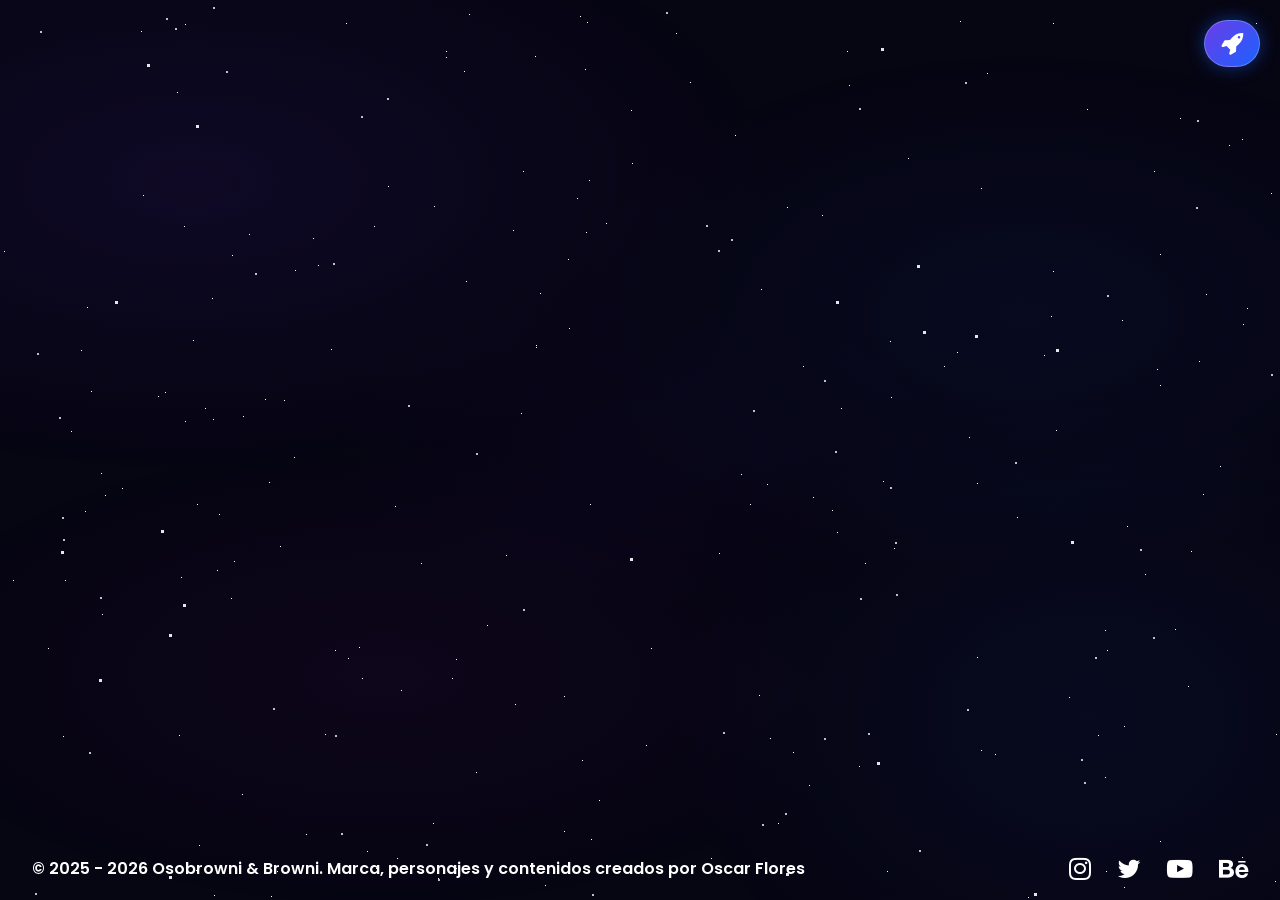
==== index.html @ f7f762a1 "parche de correccion de index" ====
<!DOCTYPE html>
<html lang="es">
<head>
<meta charset="UTF-8">
<meta name="viewport" content="width=device-width, initial-scale=1.0">
<title>Archivos de Sozoria</title>
<link href="https://cdn.jsdelivr.net/npm/bootstrap@5.3.3/dist/css/bootstrap.min.css" rel="stylesheet">
<link rel="stylesheet" href="https://cdnjs.cloudflare.com/ajax/libs/font-awesome/4.7.0/css/font-awesome.min.css">
<!-- Estilos -->
<link rel="stylesheet" href="archivos.css">
<!-- Font -->
<link rel="preconnect" href="https://fonts.googleapis.com">
<link rel="preconnect" href="https://fonts.gstatic.com" crossorigin>
<link href="https://fonts.googleapis.com/css2?family=Poppins:ital,wght@0,100;0,200;0,300;0,400;0,500;0,600;0,700;0,800;0,900;1,100;1,200;1,300;1,400;1,500;1,600;1,700;1,800;1,900&display=swap" rel="stylesheet">
<link href="https://fonts.googleapis.com/css2?family=Audiowide&display=swap" rel="stylesheet">
<!-- Precarga de imágenes con animación para evitar lag -->
<link rel="preload" as="image" href="../sozoriArchivos/imgs/astro.webp">
<link rel="preload" as="image" href="../sozoriArchivos/imgs/cohete.webp">
<link rel="preload" as="image" href="../sozoriArchivos/imgs/cohete-movil.webp">
</head>
<body>

<!-- ─── Pantalla de intro: cohete ─────────────────────────────────────────── -->
<div class="rocket-intro" id="rocketIntro">

  <!-- Cohete Desktop/Tablet (iPad Pro en adelante) -->
  <img
    src="imgs/cohete.webp"
    alt="Cohete Sozoria"
    class="rocket-img rocket-img--desktop"
    id="rocketDesktop"
  />

  <!-- Cohete Móvil -->
  <img
    src="imgs/cohete-movil.webp"
    alt="Cohete Sozoria"
    class="rocket-img rocket-img--mobile"
    id="rocketMobile"
  />
</div>

<div class="orientation-overlay" id="orientationOverlay">
        <div class="device-icon">
            <div class="phone-container">
                <div class="phone"></div>
            </div>
        </div>
        
        <div class="orientation-message pulse">
            Para tener una mejor experiencia es recomendable verla en vertical por el dispositivo en que se encuentra.
        </div>
        
        <div class="rotate-indicator">
            Gira tu dispositivo
            <span class="arrow-rotate">↻</span>
        </div>
  </div>

<div class="container-fluid menu">
    <!-- Botón de regreso al inicio con temática espacial -->
    <button class="back-button" id="backButton" aria-label="Regresar al inicio de Sozoria">
        <i class="fa fa-rocket" aria-hidden="true"></i>
    </button>

    <!-- Lightbox de confirmación -->
    <div class="confirm-lightbox" id="confirmLightbox" aria-hidden="true">
        <div class="confirm-card">
            <h2>¿Estás seguro de regresar?</h2>
            <p>Serás llevado a la página principal de Sozoria.</p>
            <div class="confirm-actions">
                <button class="btn btn-danger" id="confirmYes">Sí, regresar</button>
                <button class="btn btn-secondary" id="confirmNo">No, quedarme</button>
            </div>
        </div>
        <div class="space-animation"></div>
    </div>
</div>

<div class="desktop-design">
    <!----- Animacion fondo galactico ----->
    <div class="page-nebula"></div>
    <div class="bg-animation">
        <div id="stars2"></div>
        <div id="stars3"></div>
        <div id="stars4"></div>
    </div>

<!--------- Inicio de la pagina----------->
<!-- Inicio de textos de bienvenida -->
<div class="content text-center content--hidden" id="content">
  <div class="container1">
    <div class="row justify-content-center">
      <div class="col-12 textos-intro">
        <div class="welcome-text mb-2 fade-in-welcome" id="WelcomeText">
          <p>Bienvenidos a los:</p>
        </div>

        <!-- Título animado (para todos los dispositivos) -->
         <div class="title-animated d-flex justify-content-center" id="sozoria">
          <span class="letter">A</span>
          <span class="letter">r</span>
          <span class="letter">c</span>
          <span class="letter">h</span>
          <span class="letter">i</span>
          <span class="letter">v</span>
          <span class="letter">o</span>
          <span class="letter">s</span>
          <span class="letter-space"></span>
          <span class="letter">d</span>
          <span class="letter">e</span>
        </div>
        <div class="title-animated d-flex justify-content-center" id="sozoria">
          <span class="letter">S</span>
          <span class="letter">O</span>
          <span class="letter">Z</span>
          <span class="letter">O</span>
          <span class="letter">R</span>
          <span class="letter">I</span>
          <span class="letter">A</span>
        </div>
      </div>
      <div class="col-12 " id="botonComenzar">
        <button class="btn btn-lg boton" id="btnComenzar">
          <span class="boton-text">Comenzar exploración</span>
        </button>
      </div>

      <!-- Astro animado debajo del botón -->
      <div class="col-12" id="astroContainer">
        <img
          src="imgs/astro.webp"
          alt="Astronauta Sozoria"
          class="astro-img"
          id="astroImg"
        />
      </div>
    </div>
  </div>
</div>
<!---------- Fin de textos de bienvenida ------------->

<!-- ─── Sección de 4 ciudades (oculta inicialmente) ──────────────────────── -->
<div class="archivos-section" id="archivosSection">

  <div class="archivos-titulo">
    <h2>ELIGE UN ARCHIVO PARA EXPLORAR</h2>
  </div>

  <div class="archivos-grid">

    <!-- Archivo 1: Ilustración -->
    <div class="archivo-card" data-url="archivos/archivos_ilustraciones.html">
      <div class="archivo-inner">
        <div class="archivo-front">
          <img src="imgs/constelacionamarilla.png" alt="Ilustración" class="archivo-icon">
          <div class="archivo-glow archivo-glow--fancy"></div>
          <div class="archivo-particles"></div>
        </div>
        <div class="archivo-hover">
          <img src="imgs/iconoamarillo.webp" alt="Fancy Halley" class="archivo-char">
          <div class="archivo-hover-info">
            <h3>trazo dorado</h3>
            <p>Constelación de <span>Fancy Halley</span></p>
            <button class="archivo-btn">Acceder al archivo</button>
          </div>
        </div>
      </div>
    </div>

    <!-- Archivo 2: Branding -->
    <div class="archivo-card" data-url="archivos/archivos_branding.html">
      <div class="archivo-inner">
        <div class="archivo-front">
          <img src="imgs/constelacioncafe.png" alt="Branding" class="archivo-icon">
          <div class="archivo-glow archivo-glow--brown"></div>
          <div class="archivo-particles"></div>
        </div>
        <div class="archivo-hover">
          <img src="imgs/iconocafe.webp" alt="Oscar Brown" class="archivo-char">
          <div class="archivo-hover-info">
            <h3>legado de identidad</h3>
            <p>Constelación de <span>Oscar Brown</span></p>
            <button class="archivo-btn">Acceder al archivo</button>
          </div>
        </div>
      </div>
    </div>

    <!-- Archivo 3: Multimedia -->
    <div class="archivo-card" data-url="archivos/archivos_multimedia.html">
      <div class="archivo-inner">
        <div class="archivo-front">
          <img src="imgs/constelacionroja.png" alt="Multimedia" class="archivo-icon">
          <div class="archivo-glow archivo-glow--skatlet"></div>
          <div class="archivo-particles"></div>
        </div>
        <div class="archivo-hover">
          <img src="imgs/iconorojo.webp" alt="Skatlet Touko" class="archivo-char">
          <div class="archivo-hover-info">
            <h3>Transmisión carmesi</h3>
            <p>Constelación de <span>Skatlet Touko</span></p>
            <button class="archivo-btn">Acceder al archivo</button>
          </div>
        </div>
      </div>
    </div>

    <!-- Archivo 4: Digital -->
    <div class="archivo-card" data-url="archivos/archivos_web.html">
      <div class="archivo-inner">
        <div class="archivo-front">
          <img src="imgs/constelacionverde.png" alt="Digital" class="archivo-icon">
          <div class="archivo-glow archivo-glow--madelina"></div>
          <div class="archivo-particles"></div>
        </div>
        <div class="archivo-hover">
          <img src="imgs/iconoverde.webp" alt="Madelina Stella" class="archivo-char">
          <div class="archivo-hover-info">
            <h3>Red Stella</h3>
            <p>Constelación de <span>Madelina Stella</span></p>
            <button class="archivo-btn">Acceder al archivo</button>
          </div>
        </div>
      </div>
    </div>

  </div><!-- /archivos-grid -->
</div><!-- /archivosSection -->

</div>

<!-- Footer -->
<footer class="footer-sozoria">
    <div class="footer-content">
        <div class="footer-left">
      <p>&copy; 2025 - <span id="current-year">2026</span> Osobrowni &amp; Browni. Marca, personajes y contenidos creados por Oscar Flores</p>
    </div>
        <div class="footer-right">
            <a href="https://instagram.com/osobrowni" target="_blank" aria-label="Instagram"><i class="fa fa-instagram"></i></a>
            <a href="https://x.com/osobrowni" target="_blank" aria-label="X"><i class="fa fa-twitter"></i></a>
            <a href="https://www.youtube.com/@Osobrowni" target="_blank" aria-label="YouTube"><i class="fa fa-youtube-play"></i></a>
            <a href="https://www.behance.net/browni_designer" target="_blank" aria-label="Behance"><i class="fa fa-behance"></i></a>
        </div>
    </div>
</footer>

<!-- Bootstrap JS Bundle -->
<script src="https://cdn.jsdelivr.net/npm/bootstrap@5.3.0/dist/js/bootstrap.bundle.min.js"></script>
<script src="archivos.js"></script>
</body>
</html>
---- archivos.css ----
.poppins-thin {
  font-family: "Poppins", sans-serif;
  font-weight: 100;
  font-style: normal;
}

.poppins-extralight {
  font-family: "Poppins", sans-serif;
  font-weight: 200;
  font-style: normal;
}

.poppins-light {
  font-family: "Poppins", sans-serif;
  font-weight: 300;
  font-style: normal;
}

.poppins-regular {
  font-family: "Poppins", sans-serif;
  font-weight: 400;
  font-style: normal;
}

.poppins-medium {
  font-family: "Poppins", sans-serif;
  font-weight: 500;
  font-style: normal;
}

.poppins-semibold {
  font-family: "Poppins", sans-serif;
  font-weight: 600;
  font-style: normal;
}

.poppins-bold {
  font-family: "Poppins", sans-serif;
  font-weight: 700;
  font-style: normal;
}

.poppins-extrabold {
  font-family: "Poppins", sans-serif;
  font-weight: 800;
  font-style: normal;
}

.poppins-black {
  font-family: "Poppins", sans-serif;
  font-weight: 900;
  font-style: normal;
}

.poppins-thin-italic {
  font-family: "Poppins", sans-serif;
  font-weight: 100;
  font-style: italic;
}

.poppins-extralight-italic {
  font-family: "Poppins", sans-serif;
  font-weight: 200;
  font-style: italic;
}

.poppins-light-italic {
  font-family: "Poppins", sans-serif;
  font-weight: 300;
  font-style: italic;
}

.poppins-regular-italic {
  font-family: "Poppins", sans-serif;
  font-weight: 400;
  font-style: italic;
}

.poppins-medium-italic {
  font-family: "Poppins", sans-serif;
  font-weight: 500;
  font-style: italic;
}

.poppins-semibold-italic {
  font-family: "Poppins", sans-serif;
  font-weight: 600;
  font-style: italic;
}

.poppins-bold-italic {
  font-family: "Poppins", sans-serif;
  font-weight: 700;
  font-style: italic;
}

.poppins-extrabold-italic {
  font-family: "Poppins", sans-serif;
  font-weight: 800;
  font-style: italic;
}

.poppins-black-italic {
  font-family: "Poppins", sans-serif;
  font-weight: 900;
  font-style: italic;
}


* {
    margin: 0; padding: 0; box-sizing: border-box;
  }

html, body{
      margin: 0; padding: 0;
      overflow: hidden;
      font-family: "Poppins", sans-serif;
      color: white;
      background-color: #060512;
      width: 100%;
      height: 100%;
    }

/* Cuando el dispositivo esté en horizontal */
@media screen and (max-width: 1024px) and (orientation: landscape) {
  .desktop-design {
    display: none; /* ocultar todo */
  }
  footer{
    display: none;
  }
  .menu{
    display: none;
  }
  .orientation-overlay {
    display: flex !important;
  }
}

/* Asegurar que el desktop-design no cree un nuevo contexto de stacking */
.desktop-design {
    position: relative;
    z-index: 0;
    width: 100%;
    height: 100vh;
    overflow: hidden;
}

/* Contenedor de contenido — centrado total en pantalla, sin scrollbars */
.content {
    position: fixed;
    inset: 0;
    z-index: 10;
    display: flex;
    align-items: center;
    justify-content: center;
    overflow-y: auto;
    padding: 80px 16px;
    scrollbar-width: none;
    -ms-overflow-style: none;
}

.content::-webkit-scrollbar {
    display: none;
}

.container1 {
    width: 100%;
    max-width: 900px;
    margin: 0 auto;
}

/* Espaciado entre los bloques del layout */
.container1 .row {
    row-gap: 0;
}

.logos {
    margin-bottom: 1.2rem;
}

.welcome-text {
    margin-bottom: 0.6rem;
}

#TitleStatic {
    margin-bottom: 1.4rem;
}

/* Espacio entre el bloque de títulos animados y el botón */
#sozoria:last-of-type,
.title-animated:last-of-type {
    margin-bottom: 1.6rem;
}

#botonComenzar {
    margin-bottom: 1.4rem;
}

#astroContainer {
    margin-top: 0;
}



/* Móviles: scroll vertical habilitado solo dentro del .content */
@media (max-width: 768px) {
html, body{
  overflow: hidden;
}
}


/*********  Icono de Menu ************/
/* Estilos para el menú hamburguesa */
.back-button {
    position: fixed;
    top: 20px;
    right: 20px;
    z-index: 1001;
    background: linear-gradient(135deg, #6d3ce7, #1a62ff);
    color: #ffffff;
    border: 1px solid rgba(255, 255, 255, 0.25);
    border-radius: 50px;
    padding: 0.65rem 1rem;
    display: flex;
    align-items: center;
    gap: 0.5rem;
    font-weight: 700;
    cursor: pointer;
    box-shadow: 0 0 18px rgba(25, 101, 255, 0.45);
    transition: transform 0.2s ease, box-shadow 0.2s ease;
  }

  .back-button .fa {
    font-size: 1.5rem; /* Icono más grande */
  }

  .back-button:hover {
    transform: translateY(-2px);
    box-shadow: 0 0 22px rgba(25, 101, 255, 0.65);
  }

  /* ─── Lightbox de confirmación espacial ─────────────────────────────────── */
  .confirm-lightbox {
    position: fixed;
    inset: 0;
    /* Usar opacity + visibility para que la animación funcione correctamente */
    opacity: 0;
    visibility: hidden;
    display: flex;
    align-items: center;
    justify-content: center;
    z-index: 9999;
    background: radial-gradient(ellipse at top, rgba(9, 8, 27, 0.97), rgba(4, 6, 15, 0.97));
    backdrop-filter: blur(8px);
    -webkit-backdrop-filter: blur(8px);
    transition: opacity 0.35s ease, visibility 0.35s ease;
    padding: 1rem;
    /* Estrellas de fondo generadas con CSS */
    overflow: hidden;
  }

  .confirm-lightbox.active {
    opacity: 1;
    visibility: visible;
  }

  /* Estrellas animadas dentro del lightbox */
  .confirm-lightbox::before,
  .confirm-lightbox::after {
    content: '';
    position: absolute;
    inset: 0;
    pointer-events: none;
  }
  .confirm-lightbox::before {
    background-image:
      radial-gradient(1px 1px at 10%  20%, #fff 0%, transparent 100%),
      radial-gradient(1px 1px at 25%  55%, rgba(200,220,255,0.8) 0%, transparent 100%),
      radial-gradient(1px 1px at 40%  10%, #fff 0%, transparent 100%),
      radial-gradient(1px 1px at 55%  75%, rgba(200,220,255,0.6) 0%, transparent 100%),
      radial-gradient(1px 1px at 70%  35%, #fff 0%, transparent 100%),
      radial-gradient(1px 1px at 80%  60%, rgba(200,220,255,0.7) 0%, transparent 100%),
      radial-gradient(1px 1px at 90%  15%, #fff 0%, transparent 100%),
      radial-gradient(1px 1px at 15%  85%, rgba(200,220,255,0.5) 0%, transparent 100%),
      radial-gradient(1px 1px at 60%  90%, #fff 0%, transparent 100%),
      radial-gradient(1px 1px at 35%  40%, rgba(180,200,255,0.6) 0%, transparent 100%),
      radial-gradient(1.5px 1.5px at 5%   50%, rgba(255,255,255,0.9) 0%, transparent 100%),
      radial-gradient(1.5px 1.5px at 95%  80%, #fff 0%, transparent 100%),
      radial-gradient(1px 1px at 45%  65%, rgba(150,180,255,0.7) 0%, transparent 100%),
      radial-gradient(1px 1px at 75%  5%,  #fff 0%, transparent 100%),
      radial-gradient(1px 1px at 88%  45%, rgba(200,220,255,0.5) 0%, transparent 100%);
    animation: twinkle 4s ease-in-out infinite alternate;
  }
  .confirm-lightbox::after {
    background-image:
      radial-gradient(1px 1px at 20%  30%, rgba(180,200,255,0.6) 0%, transparent 100%),
      radial-gradient(1px 1px at 50%  20%, #fff 0%, transparent 100%),
      radial-gradient(1px 1px at 65%  50%, rgba(200,220,255,0.7) 0%, transparent 100%),
      radial-gradient(1px 1px at 30%  70%, #fff 0%, transparent 100%),
      radial-gradient(1.5px 1.5px at 85%  25%, rgba(255,255,255,0.9) 0%, transparent 100%),
      radial-gradient(1px 1px at 12%  95%, rgba(150,180,255,0.6) 0%, transparent 100%),
      radial-gradient(1px 1px at 72%  78%, #fff 0%, transparent 100%),
      radial-gradient(1px 1px at 48%  42%, rgba(200,220,255,0.5) 0%, transparent 100%),
      radial-gradient(2px 2px at 92%  58%, rgba(255,220,100,0.5) 0%, transparent 100%),
      radial-gradient(2px 2px at 18%  8%,  rgba(255,220,100,0.4) 0%, transparent 100%);
    animation: twinkle 6s ease-in-out infinite alternate-reverse;
  }

  @keyframes twinkle {
    from { opacity: 0.6; }
    to   { opacity: 1;   }
  }

  /* Tarjeta central */
  .confirm-card {
    position: relative;
    z-index: 1;
    background: linear-gradient(160deg, rgba(28, 22, 90, 0.96), rgba(9, 12, 48, 0.96));
    border: 1px solid rgba(120, 160, 255, 0.35);
    border-radius: 1.25rem;
    padding: clamp(1.5rem, 5vw, 2.5rem);
    text-align: center;
    color: #fff;
    width: min(420px, 92vw);
    box-shadow:
      0 0 60px rgba(50, 90, 200, 0.5),
      0 0 120px rgba(30, 50, 150, 0.25),
      inset 0 1px 0 rgba(255,255,255,0.1);
    animation: cardFloat 5s ease-in-out infinite;
  }

  @keyframes cardFloat {
    0%, 100% { transform: translateY(0);    }
    50%       { transform: translateY(-6px); }
  }

  /* Ícono de planeta/cohete decorativo */
  .confirm-card::before {
    content: '🚀';
    display: block;
    font-size: clamp(2rem, 6vw, 2.8rem);
    margin-bottom: 0.5rem;
    filter: drop-shadow(0 0 10px rgba(100,160,255,0.8));
    animation: rocketBounce 2s ease-in-out infinite;
  }

  @keyframes rocketBounce {
    0%, 100% { transform: translateY(0)    rotate(-10deg); }
    50%       { transform: translateY(-8px) rotate(10deg);  }
  }

  .confirm-card h2 {
    margin-bottom: 0.5rem;
    font-size: clamp(1.1rem, 4vw, 1.4rem);
    font-weight: 700;
    letter-spacing: 0.01em;
    text-shadow: 0 0 20px rgba(100,160,255,0.6);
  }

  .confirm-card p {
    margin-bottom: 1.5rem;
    color: #b8cfff;
    font-size: clamp(0.85rem, 3vw, 0.95rem);
    line-height: 1.5;
  }

  .confirm-actions {
    display: flex;
    justify-content: center;
    gap: clamp(0.5rem, 3vw, 1rem);
    flex-wrap: wrap;
  }

  .confirm-actions .btn {
    min-width: clamp(100px, 28vw, 130px);
    font-weight: 600;
    font-size: clamp(0.8rem, 3vw, 0.9rem);
    padding: 0.55rem 1.2rem;
    border-radius: 50px;
    transition: transform 0.2s ease, box-shadow 0.2s ease;
  }

  .confirm-actions .btn-danger {
    background: linear-gradient(135deg, #e74c3c, #c0392b);
    border: none;
    box-shadow: 0 0 14px rgba(231, 76, 60, 0.5);
  }
  .confirm-actions .btn-danger:hover {
    transform: translateY(-2px);
    box-shadow: 0 0 22px rgba(231, 76, 60, 0.75);
  }

  .confirm-actions .btn-secondary {
    background: rgba(255,255,255,0.1);
    border: 1px solid rgba(255,255,255,0.25);
    color: #fff;
  }
  .confirm-actions .btn-secondary:hover {
    background: rgba(255,255,255,0.18);
    transform: translateY(-2px);
  }

  /* Nebulosa decorativa detrás de la card */
  .space-animation {
    position: absolute;
    inset: 0;
    pointer-events: none;
    background:
      radial-gradient(ellipse 55% 40% at 20% 30%, rgba(80,50,200,0.18) 0%, transparent 70%),
      radial-gradient(ellipse 45% 35% at 80% 70%, rgba(30,80,200,0.15) 0%, transparent 70%),
      radial-gradient(circle 300px at 50% 50%, rgba(60,30,150,0.12) 0%, transparent 70%);
    animation: nebulaPulse 6s ease-in-out infinite;
    z-index: 0;
  }

  @keyframes nebulaPulse {
    0%, 100% { opacity: 0.7; transform: scale(1);    }
    50%       { opacity: 1;   transform: scale(1.05); }
  }

  /* ─── Responsivo lightbox ─────────────────────────────────────────────────── */
  /* Móviles pequeños */
  @media (max-width: 400px) {
    .confirm-card {
      padding: 1.25rem 1rem;
      border-radius: 1rem;
    }
    .confirm-actions {
      flex-direction: column;
      align-items: center;
    }
    .confirm-actions .btn {
      width: 100%;
      max-width: 200px;
    }
  }

  /* Tablets */
  @media (min-width: 768px) and (max-width: 1024px) {
    .confirm-card {
      width: min(460px, 80vw);
    }
  }


 
/**************************** contenido central *********************************/

.full-wh {
            position: absolute;
            top: 0px;
            left: 0px;
            bottom: 0px;
            width: 100%;
        }
        
        .bg-animation {
            position: fixed;
            top: 0;
            left: 0;
            width: 100%;
            height: 100%;
        }
        
        .bg-animation {
            position: fixed;
            top: 0;
            left: 0;
            width: 100%;
            height: 100%;

        }
        
        /* ══════════════════════════════════════════════════════════════════
           🎨 GUÍA DE COLORES DE ESTRELLAS — modifica aquí para cambiarlos
           ══════════════════════════════════════════════════════════════════
           #stars  (1px, ~700 estrellas, lentas 50s)  → color: #fff       ← blanco puro
           #stars2 (2px, ~200 estrellas, medias 100s) → color: rgba(255,255,255,0.75) ← blanco 75%
           #stars3 (3px, ~100 estrellas, lentas 150s) → color: rgba(255,255,255,0.9) ← blanco 90%
           #stars4 (1px, ~600 estrellas, muy lentas)  → color: #fff       ← blanco puro, parpadeo rápido

           Para cambiar a un color distinto, ej. azulado:
             #fff → rgba(180,210,255,0.85)
           Para cambiar intensidad (brillo percibido), ajusta la opacidad (0.0–1.0).

           🌌 NEBULOSA DE PÁGINA → busca ".page-nebula" más abajo.
           ══════════════════════════════════════════════════════════════════ */

        #stars {
            width: 1px;
            height: 1px;
            background: transparent;
            /* ✏️ COLOR estrellas pequeñas (1px): cambia #fff por otro color */
            box-shadow: 117px 1613px #fff, 1488px 635px #fff, 944px 914px #fff, 647px 277px #fff, 1792px 1205px #fff, 656px 1517px #fff, 820px 1839px #fff, 1153px 1400px #fff, 870px 13px #fff, 550px 702px #fff, 1155px 1056px #fff, 88px 1709px #fff, 1450px 1090px #fff, 1929px 457px #fff, 1390px 905px #fff, 1771px 269px #fff, 1741px 669px #fff, 432px 64px #fff, 563px 996px #fff, 1918px 1873px #fff, 1845px 1211px #fff, 231px 1503px #fff, 37px 220px #fff, 1970px 495px #fff, 1812px 925px #fff, 67px 1398px #fff, 535px 279px #fff, 1837px 829px #fff, 1945px 685px #fff, 1677px 1817px #fff, 1317px 1415px #fff, 1785px 905px #fff, 1787px 1554px #fff, 802px 1296px #fff, 512px 1101px #fff, 583px 1364px #fff, 336px 558px #fff, 979px 334px #fff, 106px 792px #fff, 204px 34px #fff, 1845px 1763px #fff, 445px 1599px #fff, 386px 453px #fff, 471px 952px #fff, 1466px 1676px #fff, 1885px 303px #fff, 51px 1717px #fff, 1211px 299px #fff, 1546px 1887px #fff, 1067px 33px #fff, 1088px 1326px #fff, 1938px 760px #fff, 470px 648px #fff, 1213px 269px #fff, 1767px 78px #fff, 977px 976px #fff, 1926px 175px #fff, 722px 1512px #fff, 945px 227px #fff, 1811px 99px #fff, 1912px 1406px #fff, 1602px 1243px #fff, 610px 449px #fff, 654px 1393px #fff, 1930px 1193px #fff, 258px 1184px #fff, 89px 265px #fff, 824px 1494px #fff, 1506px 1435px #fff, 1027px 753px #fff, 1px 1197px #fff, 530px 1161px #fff, 864px 1555px #fff, 1610px 1604px #fff, 1035px 1114px #fff, 1456px 133px #fff, 1196px 1253px #fff, 361px 1037px #fff, 834px 351px #fff, 436px 1676px #fff, 1194px 1007px #fff, 1141px 647px #fff, 319px 454px #fff, 937px 1769px #fff, 1872px 1013px #fff, 733px 643px #fff, 1250px 511px #fff, 189px 296px #fff, 1639px 163px #fff, 1584px 336px #fff, 1912px 1343px #fff, 1298px 1307px #fff, 1750px 902px #fff, 1129px 845px #fff, 1899px 1470px #fff, 1427px 232px #fff, 1391px 838px #fff, 1225px 1819px #fff, 190px 1366px #fff, 1865px 518px #fff, 203px 1383px #fff, 1455px 614px #fff, 423px 354px #fff, 1678px 1790px #fff, 241px 608px #fff, 1089px 730px #fff, 1342px 38px #fff, 1848px 249px #fff, 1874px 1785px #fff, 1040px 1837px #fff, 751px 261px #fff, 510px 1975px #fff, 52px 795px #fff, 1786px 1310px #fff, 498px 712px #fff, 190px 375px #fff, 1341px 722px #fff, 43px 1394px #fff, 1821px 1687px #fff, 106px 130px #fff, 1717px 1978px #fff, 168px 151px #fff, 183px 740px #fff, 945px 1381px #fff, 669px 1170px #fff, 1285px 1816px #fff, 110px 1217px #fff, 1623px 813px #fff, 869px 647px #fff, 867px 582px #fff, 735px 1240px #fff, 519px 1896px #fff, 132px 156px #fff, 1649px 193px #fff, 241px 1109px #fff, 643px 484px #fff, 574px 1282px #fff, 1952px 564px #fff, 1978px 145px #fff, 329px 903px #fff, 1674px 617px #fff, 1978px 558px #fff, 1808px 1715px #fff, 1526px 1238px #fff, 475px 1330px #fff, 810px 425px #fff, 1709px 634px #fff, 1658px 336px #fff, 425px 194px #fff, 352px 96px #fff, 148px 180px #fff, 1139px 1046px #fff, 1809px 1233px #fff, 1669px 171px #fff, 263px 1394px #fff, 534px 715px #fff, 396px 1008px #fff, 589px 1445px #fff, 1190px 381px #fff, 1709px 279px #fff, 520px 891px #fff, 1136px 1867px #fff, 1280px 1233px #fff, 836px 296px #fff, 1348px 646px #fff, 1539px 913px #fff, 423px 781px #fff, 1271px 1805px #fff, 696px 564px #fff, 1549px 804px #fff, 303px 1555px #fff, 1449px 1903px #fff, 66px 687px #fff, 1164px 856px #fff, 1958px 1326px #fff, 125px 157px #fff, 508px 1669px #fff, 465px 725px #fff, 1925px 1440px #fff, 405px 793px #fff, 278px 110px #fff, 1084px 1065px #fff, 1077px 705px #fff, 663px 1844px #fff, 734px 263px #fff, 870px 1761px #fff, 103px 1169px #fff, 1506px 1295px #fff, 1883px 926px #fff, 335px 1361px #fff, 1126px 1284px #fff, 257px 1165px #fff, 837px 580px #fff, 1211px 1362px #fff, 1137px 1380px #fff, 135px 632px #fff, 1491px 1965px #fff, 1098px 195px #fff, 506px 417px #fff, 693px 1243px #fff, 622px 1862px #fff, 1412px 1343px #fff, 948px 1894px #fff, 1315px 1363px #fff, 754px 1098px #fff, 1931px 930px #fff, 1831px 342px #fff, 1751px 1839px #fff, 84px 775px #fff, 1662px 1488px #fff, 617px 1769px #fff, 1869px 1292px #fff, 963px 432px #fff, 371px 1114px #fff, 37px 642px #fff, 21px 1184px #fff, 602px 366px #fff, 414px 524px #fff, 282px 244px #fff, 1689px 868px #fff, 943px 681px #fff, 898px 679px #fff, 449px 1774px #fff, 1678px 1313px #fff, 475px 1811px #fff, 1146px 1509px #fff, 1151px 1863px #fff, 1617px 846px #fff, 82px 1077px #fff, 324px 1317px #fff, 1516px 885px #fff, 1706px 1526px #fff, 1925px 1180px #fff, 553px 967px #fff, 1072px 536px #fff, 1715px 1816px #fff, 185px 286px #fff, 1362px 1600px #fff, 628px 1938px #fff, 1187px 412px #fff, 569px 211px #fff, 1959px 1356px #fff, 1571px 105px #fff, 319px 1111px #fff, 36px 1364px #fff, 502px 1788px #fff, 1051px 1993px #fff, 1617px 773px #fff, 424px 1507px #fff, 1623px 1955px #fff, 307px 662px #fff, 183px 1048px #fff, 1919px 1453px #fff, 1006px 1817px #fff, 468px 673px #fff, 1142px 1375px #fff, 1228px 443px #fff, 1734px 552px #fff, 20px 1041px #fff, 1783px 334px #fff, 98px 1237px #fff, 1356px 1940px #fff, 853px 1779px #fff, 1910px 560px #fff, 1174px 1656px #fff, 110px 1724px #fff, 542px 1771px #fff, 1758px 1931px #fff, 1463px 1401px #fff, 1155px 84px #fff, 1504px 835px #fff, 750px 322px #fff, 407px 1900px #fff, 1600px 1141px #fff, 657px 886px #fff, 526px 714px #fff, 18px 836px #fff, 1546px 1548px #fff, 22px 469px #fff, 594px 1466px #fff, 1160px 1078px #fff, 627px 1055px #fff, 195px 699px #fff, 1099px 684px #fff, 530px 551px #fff, 1160px 1325px #fff, 894px 727px #fff, 1157px 98px #fff, 136px 1483px #fff, 1875px 1975px #fff, 1803px 566px #fff, 318px 1073px #fff, 1866px 1656px #fff, 543px 414px #fff, 719px 474px #fff, 1115px 738px #fff, 353px 875px #fff, 184px 1938px #fff, 1854px 1534px #fff, 420px 1698px #fff, 1480px 1550px #fff, 522px 203px #fff, 1897px 1904px #fff, 975px 1708px #fff, 1774px 602px #fff, 1908px 274px #fff, 61px 715px #fff, 983px 1156px #fff, 326px 1013px #fff, 641px 290px #fff, 1522px 120px #fff, 405px 1637px #fff, 1021px 1099px #fff, 631px 1145px #fff, 982px 1967px #fff, 200px 651px #fff, 795px 351px #fff, 790px 1082px #fff, 144px 1572px #fff, 1542px 901px #fff, 158px 1524px #fff, 849px 1843px #fff, 1807px 203px #fff, 1747px 45px #fff, 1603px 1738px #fff, 617px 1966px #fff, 342px 748px #fff, 1779px 1173px #fff, 1428px 152px #fff, 589px 1998px #fff, 1940px 1838px #fff, 115px 272px #fff, 1217px 1395px #fff, 1402px 1491px #fff, 1833px 1814px #fff, 243px 966px #fff, 319px 578px #fff, 813px 364px #fff, 669px 882px #fff, 551px 134px #fff, 1819px 920px #fff, 740px 1826px #fff, 1021px 952px #fff, 1575px 453px #fff, 324px 419px #fff, 929px 417px #fff, 885px 1112px #fff, 503px 187px #fff, 1908px 362px #fff, 1063px 1601px #fff, 169px 1792px #fff, 789px 963px #fff, 1697px 948px #fff, 1761px 1810px #fff, 1844px 1591px #fff, 1709px 949px #fff, 1402px 1396px #fff, 1037px 225px #fff, 1832px 518px #fff, 1728px 1782px #fff, 194px 1421px #fff, 1395px 742px #fff, 1478px 1325px #fff, 40px 593px #fff, 1732px 117px #fff, 51px 158px #fff, 1598px 1672px #fff, 701px 849px #fff, 1403px 1979px #fff, 145px 1414px #fff, 550px 906px #fff, 1366px 460px #fff, 142px 1379px #fff, 34px 1864px #fff, 1346px 308px #fff, 293px 998px #fff, 21px 1868px #fff, 540px 1033px #fff, 60px 746px #fff, 1602px 1476px #fff, 180px 804px #fff, 345px 1982px #fff, 1439px 640px #fff, 939px 1834px #fff, 20px 432px #fff, 492px 1549px #fff, 109px 1579px #fff, 1796px 1403px #fff, 1079px 519px #fff, 1664px 389px #fff, 1627px 1061px #fff, 823px 419px #fff, 1399px 1882px #fff, 1906px 344px #fff, 1189px 848px #fff, 117px 882px #fff, 1262px 33px #fff, 1048px 434px #fff, 1208px 1309px #fff, 1616px 408px #fff, 1833px 853px #fff, 1433px 1656px #fff, 811px 1861px #fff, 439px 1672px #fff, 1105px 248px #fff, 328px 1652px #fff, 13px 1658px #fff, 685px 987px #fff, 985px 403px #fff, 1664px 1206px #fff, 1993px 1925px #fff, 440px 917px #fff, 1835px 319px #fff, 1404px 1907px #fff, 624px 1443px #fff, 843px 954px #fff, 478px 1567px #fff, 895px 1602px #fff, 1231px 871px #fff, 1267px 1646px #fff, 475px 334px #fff, 784px 796px #fff, 1294px 199px #fff, 109px 702px #fff, 1978px 362px #fff, 291px 940px #fff, 971px 1343px #fff, 74px 719px #fff, 36px 715px #fff, 1007px 1423px #fff, 860px 314px #fff, 631px 177px #fff, 1900px 1590px #fff, 1239px 1348px #fff, 1346px 1270px #fff, 1934px 1475px #fff, 1553px 559px #fff, 588px 1969px #fff, 670px 1269px #fff, 1484px 376px #fff, 20px 1424px #fff, 1396px 8px #fff, 969px 244px #fff, 1807px 538px #fff, 1873px 891px #fff, 636px 1142px #fff, 1474px 1562px #fff, 763px 350px #fff, 663px 700px #fff, 500px 1469px #fff, 1302px 722px #fff, 181px 291px #fff, 266px 893px #fff, 1403px 654px #fff, 492px 460px #fff, 1503px 1369px #fff, 23px 1662px #fff, 349px 333px #fff, 1435px 1017px #fff, 1441px 705px #fff, 1708px 1446px #fff, 1041px 911px #fff, 1063px 780px #fff, 1158px 1356px #fff, 767px 1454px #fff, 1912px 797px #fff, 1731px 1759px #fff, 1378px 1390px #fff, 1815px 1364px #fff, 960px 270px #fff, 1343px 427px #fff, 275px 203px #fff, 1319px 1092px #fff, 1455px 770px #fff, 283px 1503px #fff, 1505px 901px #fff, 1738px 1561px #fff, 1526px 1935px #fff, 1757px 669px #fff, 1640px 620px #fff, 1750px 722px #fff, 748px 66px #fff, 1149px 540px #fff, 159px 953px #fff, 200px 1426px #fff, 515px 1110px #fff, 1552px 737px #fff, 1094px 1459px #fff, 778px 799px #fff, 1031px 523px #fff, 743px 1825px #fff, 1100px 882px #fff, 1088px 1836px #fff, 255px 599px #fff, 67px 1361px #fff, 247px 1721px #fff, 1722px 346px #fff, 1822px 155px #fff, 452px 1973px #fff, 415px 1960px #fff, 1109px 57px #fff, 273px 1392px #fff, 404px 1071px #fff, 1212px 353px #fff, 370px 460px #fff, 795px 1523px #fff, 1932px 340px #fff, 51px 1473px #fff, 1268px 364px #fff, 1512px 1862px #fff, 1678px 1801px #fff, 1796px 579px #fff, 254px 251px #fff, 1466px 1717px #fff, 893px 379px #fff, 1153px 923px #fff, 913px 1808px #fff, 791px 789px #fff, 417px 1924px #fff, 1336px 1599px #fff, 1695px 908px #fff, 1120px 114px #fff, 493px 1949px #fff, 68px 1905px #fff, 969px 481px #fff, 1420px 1095px #fff, 800px 1117px #fff, 390px 234px #fff, 356px 1644px #fff, 1098px 1486px #fff, 1360px 521px #fff, 149px 1198px #fff, 354px 747px #fff, 1749px 487px #fff, 470px 76px #fff, 1672px 289px #fff, 1731px 545px #fff, 1547px 1590px #fff, 498px 692px #fff, 398px 1592px #fff, 1846px 1237px #fff, 1537px 1474px #fff, 1726px 1374px #fff, 1922px 858px #fff, 376px 321px #fff, 985px 227px #fff, 234px 1421px #fff, 760px 745px #fff, 1990px 1132px #fff, 1560px 1597px #fff, 338px 1310px #fff, 1924px 1664px #fff, 547px 1747px #fff, 1639px 1282px #fff, 1202px 337px #fff, 1985px 779px #fff, 737px 456px #fff, 89px 501px #fff, 963px 792px #fff, 655px 1447px #fff, 1492px 1994px #fff, 1171px 254px #fff, 892px 827px #fff, 1735px 442px #fff, 1474px 1187px #fff, 846px 1518px #fff, 557px 1805px #fff, 738px 945px #fff, 795px 68px #fff, 663px 1956px #fff, 1607px 290px #fff, 1524px 15px #fff, 1097px 1911px #fff, 157px 1939px #fff, 935px 1065px #fff, 1809px 1708px #fff, 164px 1157px #fff, 83px 855px #fff, 625px 501px #fff, 814px 398px #fff, 552px 695px #fff, 597px 1546px #fff, 1237px 1417px #fff, 628px 284px #fff, 866px 767px #fff, 1403px 1394px #fff, 765px 1563px #fff, 1648px 109px #fff, 1205px 1659px #fff, 921px 1313px #fff, 1319px 243px #fff, 18px 125px #fff, 7px 777px #fff, 181px 418px #fff, 1062px 1892px #fff, 382px 106px #fff, 994px 751px #fff, 964px 234px #fff, 40px 118px #fff, 278px 706px #fff, 1540px 1978px #fff, 425px 1661px #fff, 1050px 321px #fff, 735px 1729px #fff, 1438px 260px #fff, 1229px 1109px #fff, 186px 1041px #fff, 244px 1184px #fff, 392px 1472px #fff, 670px 1249px #fff, 1260px 1443px #fff, 1977px 1511px #fff, 1240px 773px #fff, 303px 513px #fff, 63px 1530px #fff, 610px 792px #fff, 1987px 1647px #fff, 676px 1597px #fff, 1740px 1244px #fff, 816px 1661px #fff, 351px 802px #fff, 252px 1082px #fff, 31px 365px #fff, 1453px 984px #fff, 667px 1233px #fff, 1247px 1800px #fff, 839px 270px #fff, 775px 913px #fff, 1966px 1398px #fff, 499px 813px #fff, 922px 1982px #fff, 1409px 1902px #fff, 1499px 1766px #fff, 721px 899px #fff, 788px 807px #fff, 989px 1355px #fff, 1248px 1274px #fff, 849px 1091px #fff, 1799px 1036px #fff, 1486px 700px #fff, 170px 1989px #fff, 1275px 799px #fff, 772px 2000px #fff, 1642px 362px #fff, 216px 940px #fff, 1893px 281px #fff, 1944px 1298px #fff, 1294px 400px #fff, 1523px 441px #fff, 1829px 340px #fff, 468px 170px #fff, 1099px 967px #fff, 1331px 665px #fff, 1174px 1553px #fff, 1567px 325px #fff, 1028px 1399px #fff, 781px 1451px #fff, 1912px 1954px #fff, 874px 873px #fff, 1298px 1722px #fff, 1879px 706px #fff, 57px 1221px #fff, 1116px 1432px #fff, 48px 811px #fff, 101px 916px #fff, 677px 304px #fff, 1203px 639px #fff, 1391px 199px #fff, 1895px 1988px #fff, 1462px 1023px #fff, 1216px 1751px #fff, 1261px 663px #fff, 1290px 1119px #fff, 137px 1793px #fff, 1052px 1470px #fff, 1561px 226px #fff, 1156px 402px #fff, 709px 693px #fff, 1040px 1911px #fff, 1624px 1115px #fff, 551px 475px #fff, 416px 1090px #fff, 1183px 451px #fff, 58px 765px #fff, 743px 1016px #fff, 198px 369px #fff, 1645px 1503px #fff, 997px 22px #fff, 1447px 1323px #fff, 379px 883px #fff, 1171px 1195px #fff, 919px 133px #fff, 1400px 517px #fff, 725px 804px #fff, 1600px 699px #fff, 357px 581px #fff, 266px 1713px #fff, 848px 1749px #fff, 1963px 1045px #fff, 119px 1136px #fff;
            -webkit-animation: animStar 50s linear infinite;
            -moz-animation: animStar 50s linear infinite;
            -ms-animation: animStar 50s linear infinite;
            animation: animStar 50s linear infinite;
        }
        
        #stars:after {
            content: " ";
            position: absolute;
            top: 2000px;
            width: 1px;
            height: 1px;
            background: transparent;
            box-shadow: 117px 1613px #fff, 1488px 635px #fff, 944px 914px #fff, 647px 277px #fff, 1792px 1205px #fff, 656px 1517px #fff, 820px 1839px #fff, 1153px 1400px #fff, 870px 13px #fff, 550px 702px #fff, 1155px 1056px #fff, 88px 1709px #fff, 1450px 1090px #fff, 1929px 457px #fff, 1390px 905px #fff, 1771px 269px #fff, 1741px 669px #fff, 432px 64px #fff, 563px 996px #fff, 1918px 1873px #fff, 1845px 1211px #fff, 231px 1503px #fff, 37px 220px #fff, 1970px 495px #fff, 1812px 925px #fff, 67px 1398px #fff, 535px 279px #fff, 1837px 829px #fff, 1945px 685px #fff, 1677px 1817px #fff, 1317px 1415px #fff, 1785px 905px #fff, 1787px 1554px #fff, 802px 1296px #fff, 512px 1101px #fff, 583px 1364px #fff, 336px 558px #fff, 979px 334px #fff, 106px 792px #fff, 204px 34px #fff, 1845px 1763px #fff, 445px 1599px #fff, 386px 453px #fff, 471px 952px #fff, 1466px 1676px #fff, 1885px 303px #fff, 51px 1717px #fff, 1211px 299px #fff, 1546px 1887px #fff, 1067px 33px #fff, 1088px 1326px #fff, 1938px 760px #fff, 470px 648px #fff, 1213px 269px #fff, 1767px 78px #fff, 977px 976px #fff, 1926px 175px #fff, 722px 1512px #fff, 945px 227px #fff, 1811px 99px #fff, 1912px 1406px #fff, 1602px 1243px #fff, 610px 449px #fff, 654px 1393px #fff, 1930px 1193px #fff, 258px 1184px #fff, 89px 265px #fff, 824px 1494px #fff, 1506px 1435px #fff, 1027px 753px #fff, 1px 1197px #fff, 530px 1161px #fff, 864px 1555px #fff, 1610px 1604px #fff, 1035px 1114px #fff, 1456px 133px #fff, 1196px 1253px #fff, 361px 1037px #fff, 834px 351px #fff, 436px 1676px #fff, 1194px 1007px #fff, 1141px 647px #fff, 319px 454px #fff, 937px 1769px #fff, 1872px 1013px #fff, 733px 643px #fff, 1250px 511px #fff, 189px 296px #fff, 1639px 163px #fff, 1584px 336px #fff, 1912px 1343px #fff, 1298px 1307px #fff, 1750px 902px #fff, 1129px 845px #fff, 1899px 1470px #fff, 1427px 232px #fff, 1391px 838px #fff, 1225px 1819px #fff, 190px 1366px #fff, 1865px 518px #fff, 203px 1383px #fff, 1455px 614px #fff, 423px 354px #fff, 1678px 1790px #fff, 241px 608px #fff, 1089px 730px #fff, 1342px 38px #fff, 1848px 249px #fff, 1874px 1785px #fff, 1040px 1837px #fff, 751px 261px #fff, 510px 1975px #fff, 52px 795px #fff, 1786px 1310px #fff, 498px 712px #fff, 190px 375px #fff, 1341px 722px #fff, 43px 1394px #fff, 1821px 1687px #fff, 106px 130px #fff, 1717px 1978px #fff, 168px 151px #fff, 183px 740px #fff, 945px 1381px #fff, 669px 1170px #fff, 1285px 1816px #fff, 110px 1217px #fff, 1623px 813px #fff, 869px 647px #fff, 867px 582px #fff, 735px 1240px #fff, 519px 1896px #fff, 132px 156px #fff, 1649px 193px #fff, 241px 1109px #fff, 643px 484px #fff, 574px 1282px #fff, 1952px 564px #fff, 1978px 145px #fff, 329px 903px #fff, 1674px 617px #fff, 1978px 558px #fff, 1808px 1715px #fff, 1526px 1238px #fff, 475px 1330px #fff, 810px 425px #fff, 1709px 634px #fff, 1658px 336px #fff, 425px 194px #fff, 352px 96px #fff, 148px 180px #fff, 1139px 1046px #fff, 1809px 1233px #fff, 1669px 171px #fff, 263px 1394px #fff, 534px 715px #fff, 396px 1008px #fff, 589px 1445px #fff, 1190px 381px #fff, 1709px 279px #fff, 520px 891px #fff, 1136px 1867px #fff, 1280px 1233px #fff, 836px 296px #fff, 1348px 646px #fff, 1539px 913px #fff, 423px 781px #fff, 1271px 1805px #fff, 696px 564px #fff, 1549px 804px #fff, 303px 1555px #fff, 1449px 1903px #fff, 66px 687px #fff, 1164px 856px #fff, 1958px 1326px #fff, 125px 157px #fff, 508px 1669px #fff, 465px 725px #fff, 1925px 1440px #fff, 405px 793px #fff, 278px 110px #fff, 1084px 1065px #fff, 1077px 705px #fff, 663px 1844px #fff, 734px 263px #fff, 870px 1761px #fff, 103px 1169px #fff, 1506px 1295px #fff, 1883px 926px #fff, 335px 1361px #fff, 1126px 1284px #fff, 257px 1165px #fff, 837px 580px #fff, 1211px 1362px #fff, 1137px 1380px #fff, 135px 632px #fff, 1491px 1965px #fff, 1098px 195px #fff, 506px 417px #fff, 693px 1243px #fff, 622px 1862px #fff, 1412px 1343px #fff, 948px 1894px #fff, 1315px 1363px #fff, 754px 1098px #fff, 1931px 930px #fff, 1831px 342px #fff, 1751px 1839px #fff, 84px 775px #fff, 1662px 1488px #fff, 617px 1769px #fff, 1869px 1292px #fff, 963px 432px #fff, 371px 1114px #fff, 37px 642px #fff, 21px 1184px #fff, 602px 366px #fff, 414px 524px #fff, 282px 244px #fff, 1689px 868px #fff, 943px 681px #fff, 898px 679px #fff, 449px 1774px #fff, 1678px 1313px #fff, 475px 1811px #fff, 1146px 1509px #fff, 1151px 1863px #fff, 1617px 846px #fff, 82px 1077px #fff, 324px 1317px #fff, 1516px 885px #fff, 1706px 1526px #fff, 1925px 1180px #fff, 553px 967px #fff, 1072px 536px #fff, 1715px 1816px #fff, 185px 286px #fff, 1362px 1600px #fff, 628px 1938px #fff, 1187px 412px #fff, 569px 211px #fff, 1959px 1356px #fff, 1571px 105px #fff, 319px 1111px #fff, 36px 1364px #fff, 502px 1788px #fff, 1051px 1993px #fff, 1617px 773px #fff, 424px 1507px #fff, 1623px 1955px #fff, 307px 662px #fff, 183px 1048px #fff, 1919px 1453px #fff, 1006px 1817px #fff, 468px 673px #fff, 1142px 1375px #fff, 1228px 443px #fff, 1734px 552px #fff, 20px 1041px #fff, 1783px 334px #fff, 98px 1237px #fff, 1356px 1940px #fff, 853px 1779px #fff, 1910px 560px #fff, 1174px 1656px #fff, 110px 1724px #fff, 542px 1771px #fff, 1758px 1931px #fff, 1463px 1401px #fff, 1155px 84px #fff, 1504px 835px #fff, 750px 322px #fff, 407px 1900px #fff, 1600px 1141px #fff, 657px 886px #fff, 526px 714px #fff, 18px 836px #fff, 1546px 1548px #fff, 22px 469px #fff, 594px 1466px #fff, 1160px 1078px #fff, 627px 1055px #fff, 195px 699px #fff, 1099px 684px #fff, 530px 551px #fff, 1160px 1325px #fff, 894px 727px #fff, 1157px 98px #fff, 136px 1483px #fff, 1875px 1975px #fff, 1803px 566px #fff, 318px 1073px #fff, 1866px 1656px #fff, 543px 414px #fff, 719px 474px #fff, 1115px 738px #fff, 353px 875px #fff, 184px 1938px #fff, 1854px 1534px #fff, 420px 1698px #fff, 1480px 1550px #fff, 522px 203px #fff, 1897px 1904px #fff, 975px 1708px #fff, 1774px 602px #fff, 1908px 274px #fff, 61px 715px #fff, 983px 1156px #fff, 326px 1013px #fff, 641px 290px #fff, 1522px 120px #fff, 405px 1637px #fff, 1021px 1099px #fff, 631px 1145px #fff, 982px 1967px #fff, 200px 651px #fff, 795px 351px #fff, 790px 1082px #fff, 144px 1572px #fff, 1542px 901px #fff, 158px 1524px #fff, 849px 1843px #fff, 1807px 203px #fff, 1747px 45px #fff, 1603px 1738px #fff, 617px 1966px #fff, 342px 748px #fff, 1779px 1173px #fff, 1428px 152px #fff, 589px 1998px #fff, 1940px 1838px #fff, 115px 272px #fff, 1217px 1395px #fff, 1402px 1491px #fff, 1833px 1814px #fff, 243px 966px #fff, 319px 578px #fff, 813px 364px #fff, 669px 882px #fff, 551px 134px #fff, 1819px 920px #fff, 740px 1826px #fff, 1021px 952px #fff, 1575px 453px #fff, 324px 419px #fff, 929px 417px #fff, 885px 1112px #fff, 503px 187px #fff, 1908px 362px #fff, 1063px 1601px #fff, 169px 1792px #fff, 789px 963px #fff, 1697px 948px #fff, 1761px 1810px #fff, 1844px 1591px #fff, 1709px 949px #fff, 1402px 1396px #fff, 1037px 225px #fff, 1832px 518px #fff, 1728px 1782px #fff, 194px 1421px #fff, 1395px 742px #fff, 1478px 1325px #fff, 40px 593px #fff, 1732px 117px #fff, 51px 158px #fff, 1598px 1672px #fff, 701px 849px #fff, 1403px 1979px #fff, 145px 1414px #fff, 550px 906px #fff, 1366px 460px #fff, 142px 1379px #fff, 34px 1864px #fff, 1346px 308px #fff, 293px 998px #fff, 21px 1868px #fff, 540px 1033px #fff, 60px 746px #fff, 1602px 1476px #fff, 180px 804px #fff, 345px 1982px #fff, 1439px 640px #fff, 939px 1834px #fff, 20px 432px #fff, 492px 1549px #fff, 109px 1579px #fff, 1796px 1403px #fff, 1079px 519px #fff, 1664px 389px #fff, 1627px 1061px #fff, 823px 419px #fff, 1399px 1882px #fff, 1906px 344px #fff, 1189px 848px #fff, 117px 882px #fff, 1262px 33px #fff, 1048px 434px #fff, 1208px 1309px #fff, 1616px 408px #fff, 1833px 853px #fff, 1433px 1656px #fff, 811px 1861px #fff, 439px 1672px #fff, 1105px 248px #fff, 328px 1652px #fff, 13px 1658px #fff, 685px 987px #fff, 985px 403px #fff, 1664px 1206px #fff, 1993px 1925px #fff, 440px 917px #fff, 1835px 319px #fff, 1404px 1907px #fff, 624px 1443px #fff, 843px 954px #fff, 478px 1567px #fff, 895px 1602px #fff, 1231px 871px #fff, 1267px 1646px #fff, 475px 334px #fff, 784px 796px #fff, 1294px 199px #fff, 109px 702px #fff, 1978px 362px #fff, 291px 940px #fff, 971px 1343px #fff, 74px 719px #fff, 36px 715px #fff, 1007px 1423px #fff, 860px 314px #fff, 631px 177px #fff, 1900px 1590px #fff, 1239px 1348px #fff, 1346px 1270px #fff, 1934px 1475px #fff, 1553px 559px #fff, 588px 1969px #fff, 670px 1269px #fff, 1484px 376px #fff, 20px 1424px #fff, 1396px 8px #fff, 969px 244px #fff, 1807px 538px #fff, 1873px 891px #fff, 636px 1142px #fff, 1474px 1562px #fff, 763px 350px #fff, 663px 700px #fff, 500px 1469px #fff, 1302px 722px #fff, 181px 291px #fff, 266px 893px #fff, 1403px 654px #fff, 492px 460px #fff, 1503px 1369px #fff, 23px 1662px #fff, 349px 333px #fff, 1435px 1017px #fff, 1441px 705px #fff, 1708px 1446px #fff, 1041px 911px #fff, 1063px 780px #fff, 1158px 1356px #fff, 767px 1454px #fff, 1912px 797px #fff, 1731px 1759px #fff, 1378px 1390px #fff, 1815px 1364px #fff, 960px 270px #fff, 1343px 427px #fff, 275px 203px #fff, 1319px 1092px #fff, 1455px 770px #fff, 283px 1503px #fff, 1505px 901px #fff, 1738px 1561px #fff, 1526px 1935px #fff, 1757px 669px #fff, 1640px 620px #fff, 1750px 722px #fff, 748px 66px #fff, 1149px 540px #fff, 159px 953px #fff, 200px 1426px #fff, 515px 1110px #fff, 1552px 737px #fff, 1094px 1459px #fff, 778px 799px #fff, 1031px 523px #fff, 743px 1825px #fff, 1100px 882px #fff, 1088px 1836px #fff, 255px 599px #fff, 67px 1361px #fff, 247px 1721px #fff, 1722px 346px #fff, 1822px 155px #fff, 452px 1973px #fff, 415px 1960px #fff, 1109px 57px #fff, 273px 1392px #fff, 404px 1071px #fff, 1212px 353px #fff, 370px 460px #fff, 795px 1523px #fff, 1932px 340px #fff, 51px 1473px #fff, 1268px 364px #fff, 1512px 1862px #fff, 1678px 1801px #fff, 1796px 579px #fff, 254px 251px #fff, 1466px 1717px #fff, 893px 379px #fff, 1153px 923px #fff, 913px 1808px #fff, 791px 789px #fff, 417px 1924px #fff, 1336px 1599px #fff, 1695px 908px #fff, 1120px 114px #fff, 493px 1949px #fff, 68px 1905px #fff, 969px 481px #fff, 1420px 1095px #fff, 800px 1117px #fff, 390px 234px #fff, 356px 1644px #fff, 1098px 1486px #fff, 1360px 521px #fff, 149px 1198px #fff, 354px 747px #fff, 1749px 487px #fff, 470px 76px #fff, 1672px 289px #fff, 1731px 545px #fff, 1547px 1590px #fff, 498px 692px #fff, 398px 1592px #fff, 1846px 1237px #fff, 1537px 1474px #fff, 1726px 1374px #fff, 1922px 858px #fff, 376px 321px #fff, 985px 227px #fff, 234px 1421px #fff, 760px 745px #fff, 1990px 1132px #fff, 1560px 1597px #fff, 338px 1310px #fff, 1924px 1664px #fff, 547px 1747px #fff, 1639px 1282px #fff, 1202px 337px #fff, 1985px 779px #fff, 737px 456px #fff, 89px 501px #fff, 963px 792px #fff, 655px 1447px #fff, 1492px 1994px #fff, 1171px 254px #fff, 892px 827px #fff, 1735px 442px #fff, 1474px 1187px #fff, 846px 1518px #fff, 557px 1805px #fff, 738px 945px #fff, 795px 68px #fff, 663px 1956px #fff, 1607px 290px #fff, 1524px 15px #fff, 1097px 1911px #fff, 157px 1939px #fff, 935px 1065px #fff, 1809px 1708px #fff, 164px 1157px #fff, 83px 855px #fff, 625px 501px #fff, 814px 398px #fff, 552px 695px #fff, 597px 1546px #fff, 1237px 1417px #fff, 628px 284px #fff, 866px 767px #fff, 1403px 1394px #fff, 765px 1563px #fff, 1648px 109px #fff, 1205px 1659px #fff, 921px 1313px #fff, 1319px 243px #fff, 18px 125px #fff, 7px 777px #fff, 181px 418px #fff, 1062px 1892px #fff, 382px 106px #fff, 994px 751px #fff, 964px 234px #fff, 40px 118px #fff, 278px 706px #fff, 1540px 1978px #fff, 425px 1661px #fff, 1050px 321px #fff, 735px 1729px #fff, 1438px 260px #fff, 1229px 1109px #fff, 186px 1041px #fff, 244px 1184px #fff, 392px 1472px #fff, 670px 1249px #fff, 1260px 1443px #fff, 1977px 1511px #fff, 1240px 773px #fff, 303px 513px #fff, 63px 1530px #fff, 610px 792px #fff, 1987px 1647px #fff, 676px 1597px #fff, 1740px 1244px #fff, 816px 1661px #fff, 351px 802px #fff, 252px 1082px #fff, 31px 365px #fff, 1453px 984px #fff, 667px 1233px #fff, 1247px 1800px #fff, 839px 270px #fff, 775px 913px #fff, 1966px 1398px #fff, 499px 813px #fff, 922px 1982px #fff, 1409px 1902px #fff, 1499px 1766px #fff, 721px 899px #fff, 788px 807px #fff, 989px 1355px #fff, 1248px 1274px #fff, 849px 1091px #fff, 1799px 1036px #fff, 1486px 700px #fff, 170px 1989px #fff, 1275px 799px #fff, 772px 2000px #fff, 1642px 362px #fff, 216px 940px #fff, 1893px 281px #fff, 1944px 1298px #fff, 1294px 400px #fff, 1523px 441px #fff, 1829px 340px #fff, 468px 170px #fff, 1099px 967px #fff, 1331px 665px #fff, 1174px 1553px #fff, 1567px 325px #fff, 1028px 1399px #fff, 781px 1451px #fff, 1912px 1954px #fff, 874px 873px #fff, 1298px 1722px #fff, 1879px 706px #fff, 57px 1221px #fff, 1116px 1432px #fff, 48px 811px #fff, 101px 916px #fff, 677px 304px #fff, 1203px 639px #fff, 1391px 199px #fff, 1895px 1988px #fff, 1462px 1023px #fff, 1216px 1751px #fff, 1261px 663px #fff, 1290px 1119px #fff, 137px 1793px #fff, 1052px 1470px #fff, 1561px 226px #fff, 1156px 402px #fff, 709px 693px #fff, 1040px 1911px #fff, 1624px 1115px #fff, 551px 475px #fff, 416px 1090px #fff, 1183px 451px #fff, 58px 765px #fff, 743px 1016px #fff, 198px 369px #fff, 1645px 1503px #fff, 997px 22px #fff, 1447px 1323px #fff, 379px 883px #fff, 1171px 1195px #fff, 919px 133px #fff, 1400px 517px #fff, 725px 804px #fff, 1600px 699px #fff, 357px 581px #fff, 266px 1713px #fff, 848px 1749px #fff, 1963px 1045px #fff, 119px 1136px #fff;
        }
        
        #stars2 {
            width: 2px;
            height: 2px;
            background: transparent;
            /* ✏️ COLOR estrellas medianas (2px): cambia rgba(255,255,255,X) — X controla opacidad (0.0–1.0) */
            box-shadow: 1117px 1306px rgba(255,255,255,0.75), 1078px 1783px rgba(255,255,255,0.75), 1179px 1085px rgba(255,255,255,0.75), 1145px 920px rgba(255,255,255,0.75), 422px 1233px rgba(255,255,255,0.75), 387px 98px rgba(255,255,255,0.75), 1153px 637px rgba(255,255,255,0.75), 1084px 782px rgba(255,255,255,0.75), 476px 453px rgba(255,255,255,0.75), 926px 1306px rgba(255,255,255,0.75), 60px 1086px rgba(255,255,255,0.75), 753px 1575px rgba(255,255,255,0.75), 272px 1684px rgba(255,255,255,0.75), 1285px 750px rgba(255,255,255,0.75), 1416px 1327px rgba(255,255,255,0.75), 1931px 473px rgba(255,255,255,0.75), 736px 1395px rgba(255,255,255,0.75), 1816px 763px rgba(255,255,255,0.75), 438px 879px rgba(255,255,255,0.75), 665px 1902px rgba(255,255,255,0.75), 1341px 677px rgba(255,255,255,0.75), 1404px 1073px rgba(255,255,255,0.75), 100px 597px rgba(255,255,255,0.75), 357px 1689px rgba(255,255,255,0.75), 1044px 1342px rgba(255,255,255,0.75), 1954px 502px rgba(255,255,255,0.75), 1192px 1308px rgba(255,255,255,0.75), 540px 1239px rgba(255,255,255,0.75), 1360px 552px rgba(255,255,255,0.75), 89px 752px rgba(255,255,255,0.75), 659px 1253px rgba(255,255,255,0.75), 62px 517px rgba(255,255,255,0.75), 1375px 1705px rgba(255,255,255,0.75), 1343px 1511px rgba(255,255,255,0.75), 1659px 1922px rgba(255,255,255,0.75), 1560px 289px rgba(255,255,255,0.75), 1362px 1799px rgba(255,255,255,0.75), 1886px 1480px rgba(255,255,255,0.75), 1718px 1885px rgba(255,255,255,0.75), 824px 738px rgba(255,255,255,0.75), 1060px 1370px rgba(255,255,255,0.75), 1781px 1171px rgba(255,255,255,0.75), 255px 273px rgba(255,255,255,0.75), 1197px 120px rgba(255,255,255,0.75), 213px 7px rgba(255,255,255,0.75), 1226px 1920px rgba(255,255,255,0.75), 1844px 207px rgba(255,255,255,0.75), 1675px 970px rgba(255,255,255,0.75), 1435px 1283px rgba(255,255,255,0.75), 37px 353px rgba(255,255,255,0.75), 59px 417px rgba(255,255,255,0.75), 921px 1602px rgba(255,255,255,0.75), 1549px 1490px rgba(255,255,255,0.75), 638px 1845px rgba(255,255,255,0.75), 1328px 198px rgba(255,255,255,0.75), 1050px 1149px rgba(255,255,255,0.75), 1884px 711px rgba(255,255,255,0.75), 333px 263px rgba(255,255,255,0.75), 342px 1508px rgba(255,255,255,0.75), 1388px 1810px rgba(255,255,255,0.75), 1377px 1558px rgba(255,255,255,0.75), 890px 487px rgba(255,255,255,0.75), 1081px 759px rgba(255,255,255,0.75), 890px 1515px rgba(255,255,255,0.75), 911px 1284px rgba(255,255,255,0.75), 335px 735px rgba(255,255,255,0.75), 1140px 549px rgba(255,255,255,0.75), 1239px 1064px rgba(255,255,255,0.75), 226px 71px rgba(255,255,255,0.75), 1100px 1278px rgba(255,255,255,0.75), 1851px 1805px rgba(255,255,255,0.75), 1370px 1999px rgba(255,255,255,0.75), 1008px 1122px rgba(255,255,255,0.75), 785px 813px rgba(255,255,255,0.75), 1358px 601px rgba(255,255,255,0.75), 1833px 1305px rgba(255,255,255,0.75), 1768px 1304px rgba(255,255,255,0.75), 1303px 532px rgba(255,255,255,0.75), 860px 598px rgba(255,255,255,0.75), 1329px 593px rgba(255,255,255,0.75), 1038px 1088px rgba(255,255,255,0.75), 408px 405px rgba(255,255,255,0.75), 965px 82px rgba(255,255,255,0.75), 1483px 1438px rgba(255,255,255,0.75), 310px 1479px rgba(255,255,255,0.75), 1786px 1500px rgba(255,255,255,0.75), 1866px 852px rgba(255,255,255,0.75), 18px 1757px rgba(255,255,255,0.75), 1473px 1004px rgba(255,255,255,0.75), 1542px 1933px rgba(255,255,255,0.75), 633px 1970px rgba(255,255,255,0.75), 1334px 1713px rgba(255,255,255,0.75), 175px 28px rgba(255,255,255,0.75), 592px 894px rgba(255,255,255,0.75), 121px 1162px rgba(255,255,255,0.75), 1601px 1567px rgba(255,255,255,0.75), 1095px 657px rgba(255,255,255,0.75), 640px 1233px rgba(255,255,255,0.75), 1073px 1255px rgba(255,255,255,0.75), 840px 1087px rgba(255,255,255,0.75), 718px 250px rgba(255,255,255,0.75), 967px 709px rgba(255,255,255,0.75), 731px 239px rgba(255,255,255,0.75), 1623px 593px rgba(255,255,255,0.75), 1058px 1820px rgba(255,255,255,0.75), 516px 1898px rgba(255,255,255,0.75), 666px 12px rgba(255,255,255,0.75), 1997px 1382px rgba(255,255,255,0.75), 112px 1690px rgba(255,255,255,0.75), 687px 1309px rgba(255,255,255,0.75), 63px 539px rgba(255,255,255,0.75), 185px 1897px rgba(255,255,255,0.75), 1055px 1691px rgba(255,255,255,0.75), 435px 1517px rgba(255,255,255,0.75), 1175px 1119px rgba(255,255,255,0.75), 1721px 133px rgba(255,255,255,0.75), 1212px 47px rgba(255,255,255,0.75), 166px 18px rgba(255,255,255,0.75), 1416px 1652px rgba(255,255,255,0.75), 1409px 1745px rgba(255,255,255,0.75), 1357px 1232px rgba(255,255,255,0.75), 1677px 1998px rgba(255,255,255,0.75), 448px 1415px rgba(255,255,255,0.75), 705px 1736px rgba(255,255,255,0.75), 1031px 1466px rgba(255,255,255,0.75), 543px 1651px rgba(255,255,255,0.75), 1592px 1888px rgba(255,255,255,0.75), 1749px 1175px rgba(255,255,255,0.75), 639px 1114px rgba(255,255,255,0.75), 1591px 508px rgba(255,255,255,0.75), 759px 1244px rgba(255,255,255,0.75), 824px 380px rgba(255,255,255,0.75), 942px 955px rgba(255,255,255,0.75), 723px 732px rgba(255,255,255,0.75), 113px 1369px rgba(255,255,255,0.75), 203px 1739px rgba(255,255,255,0.75), 868px 733px rgba(255,255,255,0.75), 713px 971px rgba(255,255,255,0.75), 341px 833px rgba(255,255,255,0.75), 762px 824px rgba(255,255,255,0.75), 1359px 310px rgba(255,255,255,0.75), 1858px 1349px rgba(255,255,255,0.75), 1531px 692px rgba(255,255,255,0.75), 1075px 1512px rgba(255,255,255,0.75), 1677px 142px rgba(255,255,255,0.75), 1912px 1478px rgba(255,255,255,0.75), 1810px 1078px rgba(255,255,255,0.75), 426px 844px rgba(255,255,255,0.75), 1426px 588px rgba(255,255,255,0.75), 1909px 654px rgba(255,255,255,0.75), 1107px 295px rgba(255,255,255,0.75), 1351px 527px rgba(255,255,255,0.75), 1393px 599px rgba(255,255,255,0.75), 1379px 1068px rgba(255,255,255,0.75), 228px 1846px rgba(255,255,255,0.75), 1271px 374px rgba(255,255,255,0.75), 1348px 612px rgba(255,255,255,0.75), 7px 1301px rgba(255,255,255,0.75), 1501px 1782px rgba(255,255,255,0.75), 1795px 423px rgba(255,255,255,0.75), 1475px 1918px rgba(255,255,255,0.75), 1328px 1861px rgba(255,255,255,0.75), 1624px 51px rgba(255,255,255,0.75), 1791px 672px rgba(255,255,255,0.75), 1594px 1467px rgba(255,255,255,0.75), 1655px 1603px rgba(255,255,255,0.75), 919px 850px rgba(255,255,255,0.75), 523px 609px rgba(255,255,255,0.75), 1196px 207px rgba(255,255,255,0.75), 753px 410px rgba(255,255,255,0.75), 686px 1097px rgba(255,255,255,0.75), 1570px 133px rgba(255,255,255,0.75), 1996px 1137px rgba(255,255,255,0.75), 361px 116px rgba(255,255,255,0.75), 1015px 462px rgba(255,255,255,0.75), 76px 1143px rgba(255,255,255,0.75), 491px 1818px rgba(255,255,255,0.75), 1563px 795px rgba(255,255,255,0.75), 982px 1721px rgba(255,255,255,0.75), 831px 1204px rgba(255,255,255,0.75), 1737px 589px rgba(255,255,255,0.75), 861px 1579px rgba(255,255,255,0.75), 1666px 130px rgba(255,255,255,0.75), 698px 1799px rgba(255,255,255,0.75), 726px 1519px rgba(255,255,255,0.75), 109px 1208px rgba(255,255,255,0.75), 1184px 1057px rgba(255,255,255,0.75), 835px 451px rgba(255,255,255,0.75), 896px 594px rgba(255,255,255,0.75), 35px 893px rgba(255,255,255,0.75), 895px 542px rgba(255,255,255,0.75), 706px 225px rgba(255,255,255,0.75), 56px 1040px rgba(255,255,255,0.75), 1954px 108px rgba(255,255,255,0.75), 1439px 1423px rgba(255,255,255,0.75), 26px 1881px rgba(255,255,255,0.75), 802px 1564px rgba(255,255,255,0.75), 273px 708px rgba(255,255,255,0.75), 40px 31px rgba(255,255,255,0.75), 859px 108px rgba(255,255,255,0.75);
            -webkit-animation: animStar 100s linear infinite, twinkleA 4.5s ease-in-out infinite;
            -moz-animation: animStar 100s linear infinite, twinkleA 4.5s ease-in-out infinite;
            -ms-animation: animStar 100s linear infinite;
            animation: animStar 100s linear infinite, twinkleA 4.5s ease-in-out infinite;
        }
        
        #stars2:after {
            content: " ";
            position: absolute;
            top: 2000px;
            width: 2px;
            height: 2px;
            background: transparent;
            box-shadow: 1117px 1306px rgba(255,255,255,0.75), 1078px 1783px rgba(255,255,255,0.75), 1179px 1085px rgba(255,255,255,0.75), 1145px 920px rgba(255,255,255,0.75), 422px 1233px rgba(255,255,255,0.75), 387px 98px rgba(255,255,255,0.75), 1153px 637px rgba(255,255,255,0.75), 1084px 782px rgba(255,255,255,0.75), 476px 453px rgba(255,255,255,0.75), 926px 1306px rgba(255,255,255,0.75), 60px 1086px rgba(255,255,255,0.75), 753px 1575px rgba(255,255,255,0.75), 272px 1684px rgba(255,255,255,0.75), 1285px 750px rgba(255,255,255,0.75), 1416px 1327px rgba(255,255,255,0.75), 1931px 473px rgba(255,255,255,0.75), 736px 1395px rgba(255,255,255,0.75), 1816px 763px rgba(255,255,255,0.75), 438px 879px rgba(255,255,255,0.75), 665px 1902px rgba(255,255,255,0.75), 1341px 677px rgba(255,255,255,0.75), 1404px 1073px rgba(255,255,255,0.75), 100px 597px rgba(255,255,255,0.75), 357px 1689px rgba(255,255,255,0.75), 1044px 1342px rgba(255,255,255,0.75), 1954px 502px rgba(255,255,255,0.75), 1192px 1308px rgba(255,255,255,0.75), 540px 1239px rgba(255,255,255,0.75), 1360px 552px rgba(255,255,255,0.75), 89px 752px rgba(255,255,255,0.75), 659px 1253px rgba(255,255,255,0.75), 62px 517px rgba(255,255,255,0.75), 1375px 1705px rgba(255,255,255,0.75), 1343px 1511px rgba(255,255,255,0.75), 1659px 1922px rgba(255,255,255,0.75), 1560px 289px rgba(255,255,255,0.75), 1362px 1799px rgba(255,255,255,0.75), 1886px 1480px rgba(255,255,255,0.75), 1718px 1885px rgba(255,255,255,0.75), 824px 738px rgba(255,255,255,0.75), 1060px 1370px rgba(255,255,255,0.75), 1781px 1171px rgba(255,255,255,0.75), 255px 273px rgba(255,255,255,0.75), 1197px 120px rgba(255,255,255,0.75), 213px 7px rgba(255,255,255,0.75), 1226px 1920px rgba(255,255,255,0.75), 1844px 207px rgba(255,255,255,0.75), 1675px 970px rgba(255,255,255,0.75), 1435px 1283px rgba(255,255,255,0.75), 37px 353px rgba(255,255,255,0.75), 59px 417px rgba(255,255,255,0.75), 921px 1602px rgba(255,255,255,0.75), 1549px 1490px rgba(255,255,255,0.75), 638px 1845px rgba(255,255,255,0.75), 1328px 198px rgba(255,255,255,0.75), 1050px 1149px rgba(255,255,255,0.75), 1884px 711px rgba(255,255,255,0.75), 333px 263px rgba(255,255,255,0.75), 342px 1508px rgba(255,255,255,0.75), 1388px 1810px rgba(255,255,255,0.75), 1377px 1558px rgba(255,255,255,0.75), 890px 487px rgba(255,255,255,0.75), 1081px 759px rgba(255,255,255,0.75), 890px 1515px rgba(255,255,255,0.75), 911px 1284px rgba(255,255,255,0.75), 335px 735px rgba(255,255,255,0.75), 1140px 549px rgba(255,255,255,0.75), 1239px 1064px rgba(255,255,255,0.75), 226px 71px rgba(255,255,255,0.75), 1100px 1278px rgba(255,255,255,0.75), 1851px 1805px rgba(255,255,255,0.75), 1370px 1999px rgba(255,255,255,0.75), 1008px 1122px rgba(255,255,255,0.75), 785px 813px rgba(255,255,255,0.75), 1358px 601px rgba(255,255,255,0.75), 1833px 1305px rgba(255,255,255,0.75), 1768px 1304px rgba(255,255,255,0.75), 1303px 532px rgba(255,255,255,0.75), 860px 598px rgba(255,255,255,0.75), 1329px 593px rgba(255,255,255,0.75), 1038px 1088px rgba(255,255,255,0.75), 408px 405px rgba(255,255,255,0.75), 965px 82px rgba(255,255,255,0.75), 1483px 1438px rgba(255,255,255,0.75), 310px 1479px rgba(255,255,255,0.75), 1786px 1500px rgba(255,255,255,0.75), 1866px 852px rgba(255,255,255,0.75), 18px 1757px rgba(255,255,255,0.75), 1473px 1004px rgba(255,255,255,0.75), 1542px 1933px rgba(255,255,255,0.75), 633px 1970px rgba(255,255,255,0.75), 1334px 1713px rgba(255,255,255,0.75), 175px 28px rgba(255,255,255,0.75), 592px 894px rgba(255,255,255,0.75), 121px 1162px rgba(255,255,255,0.75), 1601px 1567px rgba(255,255,255,0.75), 1095px 657px rgba(255,255,255,0.75), 640px 1233px rgba(255,255,255,0.75), 1073px 1255px rgba(255,255,255,0.75), 840px 1087px rgba(255,255,255,0.75), 718px 250px rgba(255,255,255,0.75), 967px 709px rgba(255,255,255,0.75), 731px 239px rgba(255,255,255,0.75), 1623px 593px rgba(255,255,255,0.75), 1058px 1820px rgba(255,255,255,0.75), 516px 1898px rgba(255,255,255,0.75), 666px 12px rgba(255,255,255,0.75), 1997px 1382px rgba(255,255,255,0.75), 112px 1690px rgba(255,255,255,0.75), 687px 1309px rgba(255,255,255,0.75), 63px 539px rgba(255,255,255,0.75), 185px 1897px rgba(255,255,255,0.75), 1055px 1691px rgba(255,255,255,0.75), 435px 1517px rgba(255,255,255,0.75), 1175px 1119px rgba(255,255,255,0.75), 1721px 133px rgba(255,255,255,0.75), 1212px 47px rgba(255,255,255,0.75), 166px 18px rgba(255,255,255,0.75), 1416px 1652px rgba(255,255,255,0.75), 1409px 1745px rgba(255,255,255,0.75), 1357px 1232px rgba(255,255,255,0.75), 1677px 1998px rgba(255,255,255,0.75), 448px 1415px rgba(255,255,255,0.75), 705px 1736px rgba(255,255,255,0.75), 1031px 1466px rgba(255,255,255,0.75), 543px 1651px rgba(255,255,255,0.75), 1592px 1888px rgba(255,255,255,0.75), 1749px 1175px rgba(255,255,255,0.75), 639px 1114px rgba(255,255,255,0.75), 1591px 508px rgba(255,255,255,0.75), 759px 1244px rgba(255,255,255,0.75), 824px 380px rgba(255,255,255,0.75), 942px 955px rgba(255,255,255,0.75), 723px 732px rgba(255,255,255,0.75), 113px 1369px rgba(255,255,255,0.75), 203px 1739px rgba(255,255,255,0.75), 868px 733px rgba(255,255,255,0.75), 713px 971px rgba(255,255,255,0.75), 341px 833px rgba(255,255,255,0.75), 762px 824px rgba(255,255,255,0.75), 1359px 310px rgba(255,255,255,0.75), 1858px 1349px rgba(255,255,255,0.75), 1531px 692px rgba(255,255,255,0.75), 1075px 1512px rgba(255,255,255,0.75), 1677px 142px rgba(255,255,255,0.75), 1912px 1478px rgba(255,255,255,0.75), 1810px 1078px rgba(255,255,255,0.75), 426px 844px rgba(255,255,255,0.75), 1426px 588px rgba(255,255,255,0.75), 1909px 654px rgba(255,255,255,0.75), 1107px 295px rgba(255,255,255,0.75), 1351px 527px rgba(255,255,255,0.75), 1393px 599px rgba(255,255,255,0.75), 1379px 1068px rgba(255,255,255,0.75), 228px 1846px rgba(255,255,255,0.75), 1271px 374px rgba(255,255,255,0.75), 1348px 612px rgba(255,255,255,0.75), 7px 1301px rgba(255,255,255,0.75), 1501px 1782px rgba(255,255,255,0.75), 1795px 423px rgba(255,255,255,0.75), 1475px 1918px rgba(255,255,255,0.75), 1328px 1861px rgba(255,255,255,0.75), 1624px 51px rgba(255,255,255,0.75), 1791px 672px rgba(255,255,255,0.75), 1594px 1467px rgba(255,255,255,0.75), 1655px 1603px rgba(255,255,255,0.75), 919px 850px rgba(255,255,255,0.75), 523px 609px rgba(255,255,255,0.75), 1196px 207px rgba(255,255,255,0.75), 753px 410px rgba(255,255,255,0.75), 686px 1097px rgba(255,255,255,0.75), 1570px 133px rgba(255,255,255,0.75), 1996px 1137px rgba(255,255,255,0.75), 361px 116px rgba(255,255,255,0.75), 1015px 462px rgba(255,255,255,0.75), 76px 1143px rgba(255,255,255,0.75), 491px 1818px rgba(255,255,255,0.75), 1563px 795px rgba(255,255,255,0.75), 982px 1721px rgba(255,255,255,0.75), 831px 1204px rgba(255,255,255,0.75), 1737px 589px rgba(255,255,255,0.75), 861px 1579px rgba(255,255,255,0.75), 1666px 130px rgba(255,255,255,0.75), 698px 1799px rgba(255,255,255,0.75), 726px 1519px rgba(255,255,255,0.75), 109px 1208px rgba(255,255,255,0.75), 1184px 1057px rgba(255,255,255,0.75), 835px 451px rgba(255,255,255,0.75), 896px 594px rgba(255,255,255,0.75), 35px 893px rgba(255,255,255,0.75), 895px 542px rgba(255,255,255,0.75), 706px 225px rgba(255,255,255,0.75), 56px 1040px rgba(255,255,255,0.75), 1954px 108px rgba(255,255,255,0.75), 1439px 1423px rgba(255,255,255,0.75), 26px 1881px rgba(255,255,255,0.75), 802px 1564px rgba(255,255,255,0.75), 273px 708px rgba(255,255,255,0.75), 40px 31px rgba(255,255,255,0.75), 859px 108px rgba(255,255,255,0.75);
        }
        
        #stars3 {
            width: 3px;
            height: 3px;
            background: transparent;
            box-shadow: 940px 1360px rgba(255,255,255,0.9), 1071px 539px rgba(255,255,255,0.9), 1710px 1414px rgba(255,255,255,0.9), 836px 299px rgba(255,255,255,0.9), 1944px 1420px rgba(255,255,255,0.9), 253px 1449px rgba(255,255,255,0.9), 1257px 1250px rgba(255,255,255,0.9), 1588px 1830px rgba(255,255,255,0.9), 1077px 1204px rgba(255,255,255,0.9), 273px 1081px rgba(255,255,255,0.9), 1993px 766px rgba(255,255,255,0.9), 1808px 479px rgba(255,255,255,0.9), 917px 263px rgba(255,255,255,0.9), 663px 1820px rgba(255,255,255,0.9), 342px 1988px rgba(255,255,255,0.9), 727px 1250px rgba(255,255,255,0.9), 636px 1666px rgba(255,255,255,0.9), 692px 1112px rgba(255,255,255,0.9), 248px 1211px rgba(255,255,255,0.9), 1422px 1121px rgba(255,255,255,0.9), 881px 46px rgba(255,255,255,0.9), 1531px 1977px rgba(255,255,255,0.9), 1643px 1023px rgba(255,255,255,0.9), 684px 1071px rgba(255,255,255,0.9), 1142px 1873px rgba(255,255,255,0.9), 292px 1313px rgba(255,255,255,0.9), 256px 1237px rgba(255,255,255,0.9), 89px 912px rgba(255,255,255,0.9), 964px 1783px rgba(255,255,255,0.9), 877px 760px rgba(255,255,255,0.9), 1641px 1474px rgba(255,255,255,0.9), 1492px 24px rgba(255,255,255,0.9), 1776px 1642px rgba(255,255,255,0.9), 183px 602px rgba(255,255,255,0.9), 1998px 62px rgba(255,255,255,0.9), 1560px 367px rgba(255,255,255,0.9), 1333px 995px rgba(255,255,255,0.9), 704px 1815px rgba(255,255,255,0.9), 1809px 712px rgba(255,255,255,0.9), 1503px 288px rgba(255,255,255,0.9), 630px 556px rgba(255,255,255,0.9), 1715px 125px rgba(255,255,255,0.9), 353px 1878px rgba(255,255,255,0.9), 975px 333px rgba(255,255,255,0.9), 1740px 1409px rgba(255,255,255,0.9), 1341px 1871px rgba(255,255,255,0.9), 1279px 1064px rgba(255,255,255,0.9), 169px 874px rgba(255,255,255,0.9), 161px 528px rgba(255,255,255,0.9), 1671px 1669px rgba(255,255,255,0.9), 169px 632px rgba(255,255,255,0.9), 547px 1724px rgba(255,255,255,0.9), 1904px 110px rgba(255,255,255,0.9), 679px 1670px rgba(255,255,255,0.9), 196px 123px rgba(255,255,255,0.9), 786px 871px rgba(255,255,255,0.9), 1840px 324px rgba(255,255,255,0.9), 356px 967px rgba(255,255,255,0.9), 61px 549px rgba(255,255,255,0.9), 99px 677px rgba(255,255,255,0.9), 1719px 87px rgba(255,255,255,0.9), 1713px 1990px rgba(255,255,255,0.9), 1717px 1358px rgba(255,255,255,0.9), 108px 1187px rgba(255,255,255,0.9), 51px 869px rgba(255,255,255,0.9), 1461px 902px rgba(255,255,255,0.9), 1034px 891px rgba(255,255,255,0.9), 962px 1881px rgba(255,255,255,0.9), 1723px 595px rgba(255,255,255,0.9), 479px 901px rgba(255,255,255,0.9), 1546px 1823px rgba(255,255,255,0.9), 285px 1208px rgba(255,255,255,0.9), 1056px 347px rgba(255,255,255,0.9), 261px 988px rgba(255,255,255,0.9), 466px 990px rgba(255,255,255,0.9), 1657px 648px rgba(255,255,255,0.9), 1249px 933px rgba(255,255,255,0.9), 1552px 1555px rgba(255,255,255,0.9), 147px 62px rgba(255,255,255,0.9), 292px 1157px rgba(255,255,255,0.9), 1816px 423px rgba(255,255,255,0.9), 1714px 757px rgba(255,255,255,0.9), 1036px 961px rgba(255,255,255,0.9), 1955px 710px rgba(255,255,255,0.9), 1842px 516px rgba(255,255,255,0.9), 479px 1870px rgba(255,255,255,0.9), 1579px 1445px rgba(255,255,255,0.9), 1225px 1309px rgba(255,255,255,0.9), 1965px 566px rgba(255,255,255,0.9), 1575px 1072px rgba(255,255,255,0.9), 923px 329px rgba(255,255,255,0.9), 651px 1514px rgba(255,255,255,0.9), 865px 1100px rgba(255,255,255,0.9), 782px 1873px rgba(255,255,255,0.9), 115px 299px rgba(255,255,255,0.9), 14px 1668px rgba(255,255,255,0.9), 1666px 1817px rgba(255,255,255,0.9), 1096px 1068px rgba(255,255,255,0.9), 1462px 742px rgba(255,255,255,0.9), 1384px 1750px rgba(255,255,255,0.9);
            -webkit-animation: animStar 150s linear infinite, twinkleB 3s ease-in-out infinite;
            -moz-animation: animStar 150s linear infinite, twinkleB 3s ease-in-out infinite;
            -ms-animation: animStar 150s linear infinite;
            animation: animStar 150s linear infinite, twinkleB 3s ease-in-out infinite;
        }
        
        #stars3:after {
            content: " ";
            position: absolute;
            top: 2000px;
            width: 3px;
            height: 3px;
            background: transparent;
            box-shadow: 940px 1360px rgba(255,255,255,0.9), 1071px 539px rgba(255,255,255,0.9), 1710px 1414px rgba(255,255,255,0.9), 836px 299px rgba(255,255,255,0.9), 1944px 1420px rgba(255,255,255,0.9), 253px 1449px rgba(255,255,255,0.9), 1257px 1250px rgba(255,255,255,0.9), 1588px 1830px rgba(255,255,255,0.9), 1077px 1204px rgba(255,255,255,0.9), 273px 1081px rgba(255,255,255,0.9), 1993px 766px rgba(255,255,255,0.9), 1808px 479px rgba(255,255,255,0.9), 917px 263px rgba(255,255,255,0.9), 663px 1820px rgba(255,255,255,0.9), 342px 1988px rgba(255,255,255,0.9), 727px 1250px rgba(255,255,255,0.9), 636px 1666px rgba(255,255,255,0.9), 692px 1112px rgba(255,255,255,0.9), 248px 1211px rgba(255,255,255,0.9), 1422px 1121px rgba(255,255,255,0.9), 881px 46px rgba(255,255,255,0.9), 1531px 1977px rgba(255,255,255,0.9), 1643px 1023px rgba(255,255,255,0.9), 684px 1071px rgba(255,255,255,0.9), 1142px 1873px rgba(255,255,255,0.9), 292px 1313px rgba(255,255,255,0.9), 256px 1237px rgba(255,255,255,0.9), 89px 912px rgba(255,255,255,0.9), 964px 1783px rgba(255,255,255,0.9), 877px 760px rgba(255,255,255,0.9), 1641px 1474px rgba(255,255,255,0.9), 1492px 24px rgba(255,255,255,0.9), 1776px 1642px rgba(255,255,255,0.9), 183px 602px rgba(255,255,255,0.9), 1998px 62px rgba(255,255,255,0.9), 1560px 367px rgba(255,255,255,0.9), 1333px 995px rgba(255,255,255,0.9), 704px 1815px rgba(255,255,255,0.9), 1809px 712px rgba(255,255,255,0.9), 1503px 288px rgba(255,255,255,0.9), 630px 556px rgba(255,255,255,0.9), 1715px 125px rgba(255,255,255,0.9), 353px 1878px rgba(255,255,255,0.9), 975px 333px rgba(255,255,255,0.9), 1740px 1409px rgba(255,255,255,0.9), 1341px 1871px rgba(255,255,255,0.9), 1279px 1064px rgba(255,255,255,0.9), 169px 874px rgba(255,255,255,0.9), 161px 528px rgba(255,255,255,0.9), 1671px 1669px rgba(255,255,255,0.9), 169px 632px rgba(255,255,255,0.9), 547px 1724px rgba(255,255,255,0.9), 1904px 110px rgba(255,255,255,0.9), 679px 1670px rgba(255,255,255,0.9), 196px 123px rgba(255,255,255,0.9), 786px 871px rgba(255,255,255,0.9), 1840px 324px rgba(255,255,255,0.9), 356px 967px rgba(255,255,255,0.9), 61px 549px rgba(255,255,255,0.9), 99px 677px rgba(255,255,255,0.9), 1719px 87px rgba(255,255,255,0.9), 1713px 1990px rgba(255,255,255,0.9), 1717px 1358px rgba(255,255,255,0.9), 108px 1187px rgba(255,255,255,0.9), 51px 869px rgba(255,255,255,0.9), 1461px 902px rgba(255,255,255,0.9), 1034px 891px rgba(255,255,255,0.9), 962px 1881px rgba(255,255,255,0.9), 1723px 595px rgba(255,255,255,0.9), 479px 901px rgba(255,255,255,0.9), 1546px 1823px rgba(255,255,255,0.9), 285px 1208px rgba(255,255,255,0.9), 1056px 347px rgba(255,255,255,0.9), 261px 988px rgba(255,255,255,0.9), 466px 990px rgba(255,255,255,0.9), 1657px 648px rgba(255,255,255,0.9), 1249px 933px rgba(255,255,255,0.9), 1552px 1555px rgba(255,255,255,0.9), 147px 62px rgba(255,255,255,0.9), 292px 1157px rgba(255,255,255,0.9), 1816px 423px rgba(255,255,255,0.9), 1714px 757px rgba(255,255,255,0.9), 1036px 961px rgba(255,255,255,0.9), 1955px 710px rgba(255,255,255,0.9), 1842px 516px rgba(255,255,255,0.9), 479px 1870px rgba(255,255,255,0.9), 1579px 1445px rgba(255,255,255,0.9), 1225px 1309px rgba(255,255,255,0.9), 1965px 566px rgba(255,255,255,0.9), 1575px 1072px rgba(255,255,255,0.9), 923px 329px rgba(255,255,255,0.9), 651px 1514px rgba(255,255,255,0.9), 865px 1100px rgba(255,255,255,0.9), 782px 1873px rgba(255,255,255,0.9), 115px 299px rgba(255,255,255,0.9), 14px 1668px rgba(255,255,255,0.9), 1666px 1817px rgba(255,255,255,0.9), 1096px 1068px rgba(255,255,255,0.9), 1462px 742px rgba(255,255,255,0.9), 1384px 1750px rgba(255,255,255,0.9);
        }
        
        /* ✏️ COLOR estrellas pequeñas extra (1px — GRUPO 4) parpadeante lento:
           Cambia rgba(255,255,255,X) en box-shadow — X = opacidad (0.0–1.0) */
        #stars4 {
            width: 1px;
            height: 1px;
            background: transparent;
            box-shadow: 233px 1976px #fff, 1196px 1119px #fff, 646px 740px #fff, 335px 645px #fff, 1119px 1452px #fff, 176px 1870px #fff, 639px 1711px #fff, 647px 1388px #fff, 1516px 1108px #fff, 464px 66px #fff, 331px 344px #fff, 772px 1189px #fff, 1516px 1850px #fff, 1500px 1463px #fff, 1275px 876px #fff, 1107px 645px #fff, 977px 478px #fff, 583px 1179px #fff, 284px 395px #fff, 1220px 461px #fff, 1160px 249px #fff, 196px 865px #fff, 670px 1915px #fff, 1449px 382px #fff, 1191px 546px #fff, 1329px 605px #fff, 1945px 458px #fff, 995px 749px #fff, 1495px 861px #fff, 708px 1731px #fff, 348px 653px #fff, 548px 1298px #fff, 1606px 990px #fff, 1049px 1204px #fff, 253px 1501px #fff, 1154px 166px #fff, 1087px 104px #fff, 1034px 1161px #fff, 1681px 462px #fff, 577px 1897px #fff, 193px 1901px #fff, 1701px 1755px #fff, 864px 1297px #fff, 800px 1289px #fff, 676px 28px #fff, 185px 1341px #fff, 379px 1151px #fff, 1224px 1725px #fff, 280px 541px #fff, 473px 1196px #fff, 921px 1628px #fff, 969px 432px #fff, 1475px 758px #fff, 1195px 993px #fff, 876px 1840px #fff, 1274px 1689px #fff, 1977px 1101px #fff, 837px 527px #fff, 1785px 1610px #fff, 1650px 1843px #fff, 1127px 1508px #fff, 401px 1050px #fff, 51px 1105px #fff, 545px 880px #fff, 1786px 1672px #fff, 318px 260px #fff, 568px 254px #fff, 1026px 1527px #fff, 1242px 852px #fff, 1785px 982px #fff, 1318px 1071px #fff, 398px 1061px #fff, 1509px 257px #fff, 599px 928px #fff, 1195px 1800px #fff, 1254px 906px #fff, 141px 26px #fff, 1384px 1502px #fff, 476px 767px #fff, 1973px 722px #fff, 1339px 1031px #fff, 778px 818px #fff, 213px 1320px #fff, 184px 221px #fff, 983px 1911px #fff, 923px 1439px #fff, 1936px 581px #fff, 1105px 625px #fff, 325px 729px #fff, 1475px 204px #fff, 1483px 1564px #fff, 1327px 1272px #fff, 1187px 1944px #fff, 1945px 1471px #fff, 116px 960px #fff, 1660px 1610px #fff, 412px 1022px #fff, 1552px 1516px #fff, 1517px 1892px #fff, 306px 829px #fff, 1416px 462px #fff, 1575px 1460px #fff, 424px 1500px #fff, 1530px 1169px #fff, 1388px 1608px #fff, 185px 416px #fff, 634px 1446px #fff, 767px 479px #fff, 71px 426px #fff, 1937px 145px #fff, 1955px 1312px #fff, 1811px 611px #fff, 1145px 569px #fff, 1460px 676px #fff, 131px 1858px #fff, 1557px 473px #fff, 735px 130px #fff, 112px 1531px #fff, 1312px 305px #fff, 409px 1032px #fff, 149px 1964px #fff, 535px 1215px #fff, 1382px 630px #fff, 1437px 1368px #fff, 362px 1181px #fff, 388px 181px #fff, 274px 1287px #fff, 1858px 1414px #fff, 661px 1935px #fff, 675px 1205px #fff, 1829px 1725px #fff, 1937px 1145px #fff, 237px 908px #fff, 1059px 1185px #fff, 824px 1248px #fff, 1167px 1730px #fff, 180px 1961px #fff, 1663px 203px #fff, 374px 221px #fff, 724px 1883px #fff, 970px 1362px #fff, 832px 505px #fff, 313px 233px #fff, 1909px 597px #fff, 434px 201px #fff, 587px 995px #fff, 1833px 623px #fff, 1464px 561px #fff, 231px 593px #fff, 1558px 1433px #fff, 1986px 1767px #fff, 1753px 1728px #fff, 1153px 1623px #fff, 249px 229px #fff, 1503px 1186px #fff, 1784px 137px #fff, 841px 403px #fff, 1400px 354px #fff, 197px 499px #fff, 1188px 681px #fff, 158px 391px #fff, 443px 1099px #fff, 723px 1445px #fff, 1408px 1235px #fff, 1908px 195px #fff, 271px 891px #fff, 469px 1693px #fff, 580px 11px #fff, 1533px 70px #fff, 859px 761px #fff, 1510px 1844px #fff, 421px 558px #fff, 1132px 1453px #fff, 757px 1987px #fff, 212px 293px #fff, 569px 323px #fff, 1404px 1394px #fff, 252px 1386px #fff, 1668px 1857px #fff, 123px 1684px #fff, 105px 490px #fff, 1083px 1769px #fff, 1071px 1953px #fff, 1271px 1159px #fff, 699px 1491px #fff, 1744px 1997px #fff, 1868px 1973px #fff, 1438px 1449px #fff, 1222px 1921px #fff, 1328px 1210px #fff, 438px 873px #fff, 809px 780px #fff, 491px 1524px #fff, 447px 1830px #fff, 927px 1936px #fff, 564px 691px #fff, 1784px 1747px #fff, 1978px 1722px #fff, 1599px 1480px #fff, 1276px 729px #fff, 731px 1174px #fff, 1586px 1711px #fff, 451px 1340px #fff, 1075px 1899px #fff, 13px 575px #fff, 309px 1340px #fff, 981px 183px #fff, 248px 1315px #fff, 849px 80px #fff, 1754px 1540px #fff, 73px 1432px #fff, 1208px 1828px #fff, 65px 575px #fff, 1098px 730px #fff, 127px 1358px #fff, 185px 19px #fff, 1222px 1679px #fff, 1122px 315px #fff, 1906px 452px #fff, 761px 284px #fff, 813px 492px #fff, 1344px 843px #fff, 118px 1834px #fff, 1620px 359px #fff, 1755px 1246px #fff, 299px 1076px #fff, 1746px 158px #fff, 6px 1635px #fff, 143px 190px #fff, 101px 468px #fff, 137px 971px #fff, 1221px 1929px #fff, 1752px 650px #fff, 1635px 1761px #fff, 1522px 833px #fff, 908px 153px #fff, 1044px 350px #fff, 1151px 1940px #fff, 822px 210px #fff, 1774px 310px #fff, 796px 1447px #fff, 1069px 1903px #fff, 217px 565px #fff, 662px 1370px #fff, 1876px 1570px #fff, 847px 46px #fff, 1042px 1689px #fff, 1584px 1434px #fff, 1791px 908px #fff, 973px 908px #fff, 793px 747px #fff, 122px 483px #fff, 1137px 1374px #fff, 1757px 1791px #fff, 513px 225px #fff, 63px 731px #fff, 1179px 1926px #fff, 346px 18px #fff, 589px 175px #fff, 87px 302px #fff, 380px 1295px #fff, 450px 921px #fff, 1667px 1973px #fff, 1495px 1373px #fff, 1462px 1850px #fff, 540px 288px #fff, 1208px 1051px #fff, 1554px 1095px #fff, 1009px 1516px #fff, 181px 572px #fff, 165px 387px #fff, 549px 1835px #fff, 960px 16px #fff, 1360px 403px #fff, 1251px 43px #fff, 1905px 1813px #fff, 1106px 866px #fff, 1809px 277px #fff, 1828px 1720px #fff, 295px 1610px #fff, 523px 166px #fff, 1069px 692px #fff, 1292px 217px #fff, 11px 1721px #fff, 99px 1045px #fff, 51px 1584px #fff, 1053px 266px #fff, 1287px 1235px #fff, 747px 1722px #fff, 1542px 736px #fff, 1256px 18px #fff, 102px 609px #fff, 586px 1339px #fff, 1843px 1697px #fff, 824px 1687px #fff, 1124px 882px #fff, 395px 501px #fff, 1456px 672px #fff, 1472px 1648px #fff, 1326px 1164px #fff, 777px 1672px #fff, 81px 345px #fff, 91px 386px #fff, 243px 411px #fff, 1560px 90px #fff, 6px 1771px #fff, 1601px 616px #fff, 1220px 1808px #fff, 1160px 836px #fff, 246px 1777px #fff, 456px 863px #fff, 97px 1138px #fff, 1811px 942px #fff, 213px 414px #fff, 891px 392px #fff, 1044px 927px #fff, 1856px 216px #fff, 957px 347px #fff, 1486px 406px #fff, 838px 912px #fff, 803px 361px #fff, 564px 826px #fff, 1597px 949px #fff, 1206px 289px #fff, 33px 1035px #fff, 1762px 1377px #fff, 789px 1815px #fff, 1594px 1342px #fff, 1668px 880px #fff, 1539px 1581px #fff, 1547px 53px #fff, 861px 1433px #fff, 693px 1618px #fff, 1762px 782px #fff, 1568px 682px #fff, 1126px 1762px #fff, 1242px 134px #fff, 495px 959px #fff, 1606px 219px #fff, 1878px 1415px #fff, 1652px 797px #fff, 782px 1903px #fff, 1774px 1133px #fff, 1430px 408px #fff, 265px 394px #fff, 890px 336px #fff, 1051px 311px #fff, 461px 1559px #fff, 1931px 91px #fff, 1160px 380px #fff, 1442px 1058px #fff, 1157px 364px #fff, 586px 227px #fff, 1365px 715px #fff, 1658px 1655px #fff, 1923px 1664px #fff, 1023px 1844px #fff, 1939px 1367px #fff, 1203px 1305px #fff, 359px 642px #fff, 1056px 425px #fff, 787px 202px #fff, 1609px 1850px #fff, 1964px 200px #fff, 1537px 586px #fff, 1589px 903px #fff, 1063px 1694px #fff, 760px 1185px #fff, 597px 1396px #fff, 294px 452px #fff, 433px 818px #fff, 199px 840px #fff, 1332px 1937px #fff, 169px 1907px #fff, 591px 834px #fff, 1716px 1032px #fff, 45px 1879px #fff, 686px 1469px #fff, 1520px 475px #fff, 1122px 859px #fff, 973px 1541px #fff, 269px 477px #fff, 1390px 716px #fff, 1791px 783px #fff, 824px 2000px #fff, 1211px 1717px #fff, 1008px 1587px #fff, 1422px 204px #fff, 234px 556px #fff, 506px 550px #fff, 942px 1670px #fff, 397px 853px #fff, 599px 795px #fff, 762px 1926px #fff, 1202px 1424px #fff, 135px 1316px #fff, 1442px 1692px #fff, 977px 652px #fff, 564px 1648px #fff, 997px 1474px #fff, 67px 1366px #fff, 1860px 1451px #fff, 1105px 772px #fff, 1886px 1396px #fff, 1510px 658px #fff, 976px 1544px #fff, 894px 543px #fff, 1098px 1189px #fff, 690px 77px #fff, 770px 733px #fff, 557px 1403px #fff, 1758px 1623px #fff, 1341px 812px #fff, 699px 967px #fff, 277px 866px #fff, 1526px 1828px #fff, 8px 977px #fff, 1707px 952px #fff, 12px 1900px #fff, 72px 921px #fff, 496px 1067px #fff, 1288px 1749px #fff, 273px 984px #fff, 1197px 1991px #fff, 242px 789px #fff, 903px 1035px #fff, 480px 1492px #fff, 102px 1331px #fff, 738px 1343px #fff, 560px 1475px #fff, 367px 846px #fff, 1420px 962px #fff, 1976px 892px #fff, 1911px 1763px #fff, 1639px 1002px #fff, 437px 1522px #fff, 1906px 1025px #fff, 730px 1364px #fff, 1127px 521px #fff, 1401px 1792px #fff, 1954px 1066px #fff, 232px 250px #fff, 1685px 660px #fff, 1011px 999px #fff, 1970px 790px #fff, 750px 499px #fff, 1738px 660px #fff, 1621px 1849px #fff, 446px 52px #fff, 1055px 1396px #fff, 1165px 1497px #fff, 1740px 1425px #fff, 1012px 1920px #fff, 1258px 1560px #fff, 1020px 1152px #fff, 362px 673px #fff, 1065px 975px #fff, 582px 755px #fff, 1271px 1479px #fff, 719px 548px #fff, 1602px 879px #fff, 590px 499px #fff, 721px 1412px #fff, 1180px 113px #fff, 1801px 1961px #fff, 589px 941px #fff, 883px 476px #fff, 214px 890px #fff, 1028px 892px #fff, 1107px 1832px #fff, 944px 361px #fff, 480px 1453px #fff, 1466px 683px #fff, 981px 745px #fff, 1968px 828px #fff, 657px 1830px #fff, 11px 1338px #fff, 179px 730px #fff, 1713px 197px #fff, 51px 955px #fff, 1243px 319px #fff, 1175px 624px #fff, 446px 46px #fff, 5px 1158px #fff, 82px 1352px #fff, 1877px 402px #fff, 708px 1778px #fff, 903px 1625px #fff, 1824px 352px #fff, 1229px 140px #fff, 1518px 24px #fff, 1017px 512px #fff, 515px 699px #fff, 295px 265px #fff, 69px 1773px #fff, 1640px 1163px #fff, 536px 342px #fff, 970px 1766px #fff, 560px 1416px #fff, 577px 193px #fff, 469px 9px #fff, 466px 276px #fff, 711px 853px #fff, 401px 685px #fff, 85px 506px #fff, 865px 558px #fff, 631px 105px #fff, 887px 866px #fff, 1704px 1001px #fff, 1051px 1199px #fff, 275px 1909px #fff, 1462px 829px #fff, 375px 1057px #fff, 1531px 1501px #fff, 205px 403px #fff, 33px 1869px #fff, 967px 1176px #fff, 376px 863px #fff, 1769px 1545px #fff, 535px 51px #fff, 1972px 1569px #fff, 1773px 960px #fff, 487px 620px #fff, 1660px 687px #fff, 1632px 972px #fff, 1362px 42px #fff, 479px 1655px #fff, 1531px 1808px #fff, 1450px 1412px #fff, 1549px 170px #fff, 1904px 1305px #fff, 1209px 48px #fff, 1933px 820px #fff, 1623px 595px #fff, 48px 643px #fff, 179px 1754px #fff, 589px 1032px #fff, 1199px 356px #fff, 1755px 1418px #fff, 780px 1174px #fff, 1905px 758px #fff, 1567px 713px #fff, 1372px 705px #fff, 456px 654px #fff, 759px 690px #fff, 452px 673px #fff, 993px 1610px #fff, 1271px 188px #fff, 343px 1750px #fff, 1943px 1735px #fff, 1717px 853px #fff, 1247px 303px #fff, 1314px 1895px #fff, 1203px 489px #fff, 741px 469px #fff, 4px 246px #fff, 1515px 115px #fff, 606px 218px #fff, 1966px 1471px #fff, 177px 87px #fff, 1575px 588px #fff, 1136px 1386px #fff, 70px 1868px #fff, 1053px 18px #fff, 1124px 721px #fff, 1748px 1181px #fff, 191px 1387px #fff, 1931px 840px #fff, 1088px 1603px #fff, 634px 1255px #fff, 814px 1434px #fff, 585px 64px #fff, 1074px 1618px #fff, 1692px 761px #fff, 651px 643px #fff, 193px 335px #fff, 1103px 1447px #fff, 491px 1142px #fff, 521px 408px #fff, 536px 340px #fff, 411px 1091px #fff, 1646px 193px #fff, 1595px 1285px #fff, 870px 1349px #fff, 1085px 1013px #fff, 204px 1864px #fff, 1359px 299px #fff, 807px 964px #fff, 219px 509px #fff, 36px 1227px #fff, 702px 1873px #fff, 1471px 934px #fff, 1763px 792px #fff, 973px 1957px #fff, 987px 68px #fff, 593px 1282px #fff, 1900px 607px #fff, 407px 1659px #fff, 587px 17px #fff, 632px 158px #fff;
            -webkit-animation: animStar 600s linear infinite;
            -moz-animation: animStar 600s linear infinite;
            -ms-animation: animStar 600s linear infinite;
            animation: animStar 600s linear infinite;
        }
        
        #stars4:after {
            content: " ";
            position: absolute;
            top: 2000px;
            width: 1px;
            height: 1px;
            background: transparent;
            box-shadow: 233px 1976px #fff, 1196px 1119px #fff, 646px 740px #fff, 335px 645px #fff, 1119px 1452px #fff, 176px 1870px #fff, 639px 1711px #fff, 647px 1388px #fff, 1516px 1108px #fff, 464px 66px #fff, 331px 344px #fff, 772px 1189px #fff, 1516px 1850px #fff, 1500px 1463px #fff, 1275px 876px #fff, 1107px 645px #fff, 977px 478px #fff, 583px 1179px #fff, 284px 395px #fff, 1220px 461px #fff, 1160px 249px #fff, 196px 865px #fff, 670px 1915px #fff, 1449px 382px #fff, 1191px 546px #fff, 1329px 605px #fff, 1945px 458px #fff, 995px 749px #fff, 1495px 861px #fff, 708px 1731px #fff, 348px 653px #fff, 548px 1298px #fff, 1606px 990px #fff, 1049px 1204px #fff, 253px 1501px #fff, 1154px 166px #fff, 1087px 104px #fff, 1034px 1161px #fff, 1681px 462px #fff, 577px 1897px #fff, 193px 1901px #fff, 1701px 1755px #fff, 864px 1297px #fff, 800px 1289px #fff, 676px 28px #fff, 185px 1341px #fff, 379px 1151px #fff, 1224px 1725px #fff, 280px 541px #fff, 473px 1196px #fff, 921px 1628px #fff, 969px 432px #fff, 1475px 758px #fff, 1195px 993px #fff, 876px 1840px #fff, 1274px 1689px #fff, 1977px 1101px #fff, 837px 527px #fff, 1785px 1610px #fff, 1650px 1843px #fff, 1127px 1508px #fff, 401px 1050px #fff, 51px 1105px #fff, 545px 880px #fff, 1786px 1672px #fff, 318px 260px #fff, 568px 254px #fff, 1026px 1527px #fff, 1242px 852px #fff, 1785px 982px #fff, 1318px 1071px #fff, 398px 1061px #fff, 1509px 257px #fff, 599px 928px #fff, 1195px 1800px #fff, 1254px 906px #fff, 141px 26px #fff, 1384px 1502px #fff, 476px 767px #fff, 1973px 722px #fff, 1339px 1031px #fff, 778px 818px #fff, 213px 1320px #fff, 184px 221px #fff, 983px 1911px #fff, 923px 1439px #fff, 1936px 581px #fff, 1105px 625px #fff, 325px 729px #fff, 1475px 204px #fff, 1483px 1564px #fff, 1327px 1272px #fff, 1187px 1944px #fff, 1945px 1471px #fff, 116px 960px #fff, 1660px 1610px #fff, 412px 1022px #fff, 1552px 1516px #fff, 1517px 1892px #fff, 306px 829px #fff, 1416px 462px #fff, 1575px 1460px #fff, 424px 1500px #fff, 1530px 1169px #fff, 1388px 1608px #fff, 185px 416px #fff, 634px 1446px #fff, 767px 479px #fff, 71px 426px #fff, 1937px 145px #fff, 1955px 1312px #fff, 1811px 611px #fff, 1145px 569px #fff, 1460px 676px #fff, 131px 1858px #fff, 1557px 473px #fff, 735px 130px #fff, 112px 1531px #fff, 1312px 305px #fff, 409px 1032px #fff, 149px 1964px #fff, 535px 1215px #fff, 1382px 630px #fff, 1437px 1368px #fff, 362px 1181px #fff, 388px 181px #fff, 274px 1287px #fff, 1858px 1414px #fff, 661px 1935px #fff, 675px 1205px #fff, 1829px 1725px #fff, 1937px 1145px #fff, 237px 908px #fff, 1059px 1185px #fff, 824px 1248px #fff, 1167px 1730px #fff, 180px 1961px #fff, 1663px 203px #fff, 374px 221px #fff, 724px 1883px #fff, 970px 1362px #fff, 832px 505px #fff, 313px 233px #fff, 1909px 597px #fff, 434px 201px #fff, 587px 995px #fff, 1833px 623px #fff, 1464px 561px #fff, 231px 593px #fff, 1558px 1433px #fff, 1986px 1767px #fff, 1753px 1728px #fff, 1153px 1623px #fff, 249px 229px #fff, 1503px 1186px #fff, 1784px 137px #fff, 841px 403px #fff, 1400px 354px #fff, 197px 499px #fff, 1188px 681px #fff, 158px 391px #fff, 443px 1099px #fff, 723px 1445px #fff, 1408px 1235px #fff, 1908px 195px #fff, 271px 891px #fff, 469px 1693px #fff, 580px 11px #fff, 1533px 70px #fff, 859px 761px #fff, 1510px 1844px #fff, 421px 558px #fff, 1132px 1453px #fff, 757px 1987px #fff, 212px 293px #fff, 569px 323px #fff, 1404px 1394px #fff, 252px 1386px #fff, 1668px 1857px #fff, 123px 1684px #fff, 105px 490px #fff, 1083px 1769px #fff, 1071px 1953px #fff, 1271px 1159px #fff, 699px 1491px #fff, 1744px 1997px #fff, 1868px 1973px #fff, 1438px 1449px #fff, 1222px 1921px #fff, 1328px 1210px #fff, 438px 873px #fff, 809px 780px #fff, 491px 1524px #fff, 447px 1830px #fff, 927px 1936px #fff, 564px 691px #fff, 1784px 1747px #fff, 1978px 1722px #fff, 1599px 1480px #fff, 1276px 729px #fff, 731px 1174px #fff, 1586px 1711px #fff, 451px 1340px #fff, 1075px 1899px #fff, 13px 575px #fff, 309px 1340px #fff, 981px 183px #fff, 248px 1315px #fff, 849px 80px #fff, 1754px 1540px #fff, 73px 1432px #fff, 1208px 1828px #fff, 65px 575px #fff, 1098px 730px #fff, 127px 1358px #fff, 185px 19px #fff, 1222px 1679px #fff, 1122px 315px #fff, 1906px 452px #fff, 761px 284px #fff, 813px 492px #fff, 1344px 843px #fff, 118px 1834px #fff, 1620px 359px #fff, 1755px 1246px #fff, 299px 1076px #fff, 1746px 158px #fff, 6px 1635px #fff, 143px 190px #fff, 101px 468px #fff, 137px 971px #fff, 1221px 1929px #fff, 1752px 650px #fff, 1635px 1761px #fff, 1522px 833px #fff, 908px 153px #fff, 1044px 350px #fff, 1151px 1940px #fff, 822px 210px #fff, 1774px 310px #fff, 796px 1447px #fff, 1069px 1903px #fff, 217px 565px #fff, 662px 1370px #fff, 1876px 1570px #fff, 847px 46px #fff, 1042px 1689px #fff, 1584px 1434px #fff, 1791px 908px #fff, 973px 908px #fff, 793px 747px #fff, 122px 483px #fff, 1137px 1374px #fff, 1757px 1791px #fff, 513px 225px #fff, 63px 731px #fff, 1179px 1926px #fff, 346px 18px #fff, 589px 175px #fff, 87px 302px #fff, 380px 1295px #fff, 450px 921px #fff, 1667px 1973px #fff, 1495px 1373px #fff, 1462px 1850px #fff, 540px 288px #fff, 1208px 1051px #fff, 1554px 1095px #fff, 1009px 1516px #fff, 181px 572px #fff, 165px 387px #fff, 549px 1835px #fff, 960px 16px #fff, 1360px 403px #fff, 1251px 43px #fff, 1905px 1813px #fff, 1106px 866px #fff, 1809px 277px #fff, 1828px 1720px #fff, 295px 1610px #fff, 523px 166px #fff, 1069px 692px #fff, 1292px 217px #fff, 11px 1721px #fff, 99px 1045px #fff, 51px 1584px #fff, 1053px 266px #fff, 1287px 1235px #fff, 747px 1722px #fff, 1542px 736px #fff, 1256px 18px #fff, 102px 609px #fff, 586px 1339px #fff, 1843px 1697px #fff, 824px 1687px #fff, 1124px 882px #fff, 395px 501px #fff, 1456px 672px #fff, 1472px 1648px #fff, 1326px 1164px #fff, 777px 1672px #fff, 81px 345px #fff, 91px 386px #fff, 243px 411px #fff, 1560px 90px #fff, 6px 1771px #fff, 1601px 616px #fff, 1220px 1808px #fff, 1160px 836px #fff, 246px 1777px #fff, 456px 863px #fff, 97px 1138px #fff, 1811px 942px #fff, 213px 414px #fff, 891px 392px #fff, 1044px 927px #fff, 1856px 216px #fff, 957px 347px #fff, 1486px 406px #fff, 838px 912px #fff, 803px 361px #fff, 564px 826px #fff, 1597px 949px #fff, 1206px 289px #fff, 33px 1035px #fff, 1762px 1377px #fff, 789px 1815px #fff, 1594px 1342px #fff, 1668px 880px #fff, 1539px 1581px #fff, 1547px 53px #fff, 861px 1433px #fff, 693px 1618px #fff, 1762px 782px #fff, 1568px 682px #fff, 1126px 1762px #fff, 1242px 134px #fff, 495px 959px #fff, 1606px 219px #fff, 1878px 1415px #fff, 1652px 797px #fff, 782px 1903px #fff, 1774px 1133px #fff, 1430px 408px #fff, 265px 394px #fff, 890px 336px #fff, 1051px 311px #fff, 461px 1559px #fff, 1931px 91px #fff, 1160px 380px #fff, 1442px 1058px #fff, 1157px 364px #fff, 586px 227px #fff, 1365px 715px #fff, 1658px 1655px #fff, 1923px 1664px #fff, 1023px 1844px #fff, 1939px 1367px #fff, 1203px 1305px #fff, 359px 642px #fff, 1056px 425px #fff, 787px 202px #fff, 1609px 1850px #fff, 1964px 200px #fff, 1537px 586px #fff, 1589px 903px #fff, 1063px 1694px #fff, 760px 1185px #fff, 597px 1396px #fff, 294px 452px #fff, 433px 818px #fff, 199px 840px #fff, 1332px 1937px #fff, 169px 1907px #fff, 591px 834px #fff, 1716px 1032px #fff, 45px 1879px #fff, 686px 1469px #fff, 1520px 475px #fff, 1122px 859px #fff, 973px 1541px #fff, 269px 477px #fff, 1390px 716px #fff, 1791px 783px #fff, 824px 2000px #fff, 1211px 1717px #fff, 1008px 1587px #fff, 1422px 204px #fff, 234px 556px #fff, 506px 550px #fff, 942px 1670px #fff, 397px 853px #fff, 599px 795px #fff, 762px 1926px #fff, 1202px 1424px #fff, 135px 1316px #fff, 1442px 1692px #fff, 977px 652px #fff, 564px 1648px #fff, 997px 1474px #fff, 67px 1366px #fff, 1860px 1451px #fff, 1105px 772px #fff, 1886px 1396px #fff, 1510px 658px #fff, 976px 1544px #fff, 894px 543px #fff, 1098px 1189px #fff, 690px 77px #fff, 770px 733px #fff, 557px 1403px #fff, 1758px 1623px #fff, 1341px 812px #fff, 699px 967px #fff, 277px 866px #fff, 1526px 1828px #fff, 8px 977px #fff, 1707px 952px #fff, 12px 1900px #fff, 72px 921px #fff, 496px 1067px #fff, 1288px 1749px #fff, 273px 984px #fff, 1197px 1991px #fff, 242px 789px #fff, 903px 1035px #fff, 480px 1492px #fff, 102px 1331px #fff, 738px 1343px #fff, 560px 1475px #fff, 367px 846px #fff, 1420px 962px #fff, 1976px 892px #fff, 1911px 1763px #fff, 1639px 1002px #fff, 437px 1522px #fff, 1906px 1025px #fff, 730px 1364px #fff, 1127px 521px #fff, 1401px 1792px #fff, 1954px 1066px #fff, 232px 250px #fff, 1685px 660px #fff, 1011px 999px #fff, 1970px 790px #fff, 750px 499px #fff, 1738px 660px #fff, 1621px 1849px #fff, 446px 52px #fff, 1055px 1396px #fff, 1165px 1497px #fff, 1740px 1425px #fff, 1012px 1920px #fff, 1258px 1560px #fff, 1020px 1152px #fff, 362px 673px #fff, 1065px 975px #fff, 582px 755px #fff, 1271px 1479px #fff, 719px 548px #fff, 1602px 879px #fff, 590px 499px #fff, 721px 1412px #fff, 1180px 113px #fff, 1801px 1961px #fff, 589px 941px #fff, 883px 476px #fff, 214px 890px #fff, 1028px 892px #fff, 1107px 1832px #fff, 944px 361px #fff, 480px 1453px #fff, 1466px 683px #fff, 981px 745px #fff, 1968px 828px #fff, 657px 1830px #fff, 11px 1338px #fff, 179px 730px #fff, 1713px 197px #fff, 51px 955px #fff, 1243px 319px #fff, 1175px 624px #fff, 446px 46px #fff, 5px 1158px #fff, 82px 1352px #fff, 1877px 402px #fff, 708px 1778px #fff, 903px 1625px #fff, 1824px 352px #fff, 1229px 140px #fff, 1518px 24px #fff, 1017px 512px #fff, 515px 699px #fff, 295px 265px #fff, 69px 1773px #fff, 1640px 1163px #fff, 536px 342px #fff, 970px 1766px #fff, 560px 1416px #fff, 577px 193px #fff, 469px 9px #fff, 466px 276px #fff, 711px 853px #fff, 401px 685px #fff, 85px 506px #fff, 865px 558px #fff, 631px 105px #fff, 887px 866px #fff, 1704px 1001px #fff, 1051px 1199px #fff, 275px 1909px #fff, 1462px 829px #fff, 375px 1057px #fff, 1531px 1501px #fff, 205px 403px #fff, 33px 1869px #fff, 967px 1176px #fff, 376px 863px #fff, 1769px 1545px #fff, 535px 51px #fff, 1972px 1569px #fff, 1773px 960px #fff, 487px 620px #fff, 1660px 687px #fff, 1632px 972px #fff, 1362px 42px #fff, 479px 1655px #fff, 1531px 1808px #fff, 1450px 1412px #fff, 1549px 170px #fff, 1904px 1305px #fff, 1209px 48px #fff, 1933px 820px #fff, 1623px 595px #fff, 48px 643px #fff, 179px 1754px #fff, 589px 1032px #fff, 1199px 356px #fff, 1755px 1418px #fff, 780px 1174px #fff, 1905px 758px #fff, 1567px 713px #fff, 1372px 705px #fff, 456px 654px #fff, 759px 690px #fff, 452px 673px #fff, 993px 1610px #fff, 1271px 188px #fff, 343px 1750px #fff, 1943px 1735px #fff, 1717px 853px #fff, 1247px 303px #fff, 1314px 1895px #fff, 1203px 489px #fff, 741px 469px #fff, 4px 246px #fff, 1515px 115px #fff, 606px 218px #fff, 1966px 1471px #fff, 177px 87px #fff, 1575px 588px #fff, 1136px 1386px #fff, 70px 1868px #fff, 1053px 18px #fff, 1124px 721px #fff, 1748px 1181px #fff, 191px 1387px #fff, 1931px 840px #fff, 1088px 1603px #fff, 634px 1255px #fff, 814px 1434px #fff, 585px 64px #fff, 1074px 1618px #fff, 1692px 761px #fff, 651px 643px #fff, 193px 335px #fff, 1103px 1447px #fff, 491px 1142px #fff, 521px 408px #fff, 536px 340px #fff, 411px 1091px #fff, 1646px 193px #fff, 1595px 1285px #fff, 870px 1349px #fff, 1085px 1013px #fff, 204px 1864px #fff, 1359px 299px #fff, 807px 964px #fff, 219px 509px #fff, 36px 1227px #fff, 702px 1873px #fff, 1471px 934px #fff, 1763px 792px #fff, 973px 1957px #fff, 987px 68px #fff, 593px 1282px #fff, 1900px 607px #fff, 407px 1659px #fff, 587px 17px #fff, 632px 158px #fff;
        }
        
        @-webkit-keyframes animStar {
            from {
                -webkit-transform: translateY(0px);
            }
            to {
                -webkit-transform: translateY(-2000px);
            }
        }
        
        @-moz-keyframes animStar {
            from {
                -moz-transform: translateY(0px);
            }
            to {
                -moz-transform: translateY(-2000px);
            }
        }
        
        @-ms-keyframes animStar {
            from {
                -ms-transform: translateY(0px);
            }
            to {
                -ms-transform: translateY(-2000px);
            }
        }
        
        @keyframes animStar {
            from {
                transform: translateY(0px);
            }
            to {
                transform: translateY(-2000px);
            }
        }


/* ══════════════════════════════════════════════════════════════════════════════
   🌌 NEBULOSA DE FONDO DE PÁGINA
   Capas de color que flotan suavemente detrás de todo el contenido.

   ✏️ CÓMO MODIFICAR COLORES:
   — Cada capa usa rgba(R, G, B, opacidad)
   — Capa 1 (arriba-izquierda): rgba(80, 40, 180, X)  → morado/violeta
   — Capa 2 (centro-derecha):  rgba(20, 60, 160, X)  → azul profundo
   — Capa 3 (abajo-izquierda): rgba(100, 20, 120, X) → magenta oscuro
   — Capa 4 (arriba-derecha):  rgba(30, 80, 200, X)  → azul eléctrico
   — Para hacerlo más sutil, baja la opacidad (X) hacia 0.04
   — Para hacerlo más intenso, súbela hasta 0.25
   ══════════════════════════════════════════════════════════════════════════════ */
.page-nebula {
    position: fixed;
    inset: 0;
    z-index: 0;
    pointer-events: none;
    /* ✏️ Modifica aquí los colores y tamaños de cada nube nebulosa */
    background:
        radial-gradient(ellipse 70% 50% at 15%  20%, rgba(80,  40, 180, 0.12) 0%, transparent 65%),
        radial-gradient(ellipse 55% 45% at 80%  35%, rgba(20,  60, 160, 0.10) 0%, transparent 65%),
        radial-gradient(ellipse 60% 40% at 30%  75%, rgba(100, 20, 120, 0.09) 0%, transparent 65%),
        radial-gradient(ellipse 50% 55% at 85%  80%, rgba(30,  80, 200, 0.08) 0%, transparent 65%),
        radial-gradient(ellipse 40% 30% at 50%  50%, rgba(60,  20, 140, 0.06) 0%, transparent 60%);
    animation: nebulaShift 20s ease-in-out infinite alternate;
    /* ✏️ Para desactivar la animación, cambia "infinite" por "0" o borra la línea */
}

@keyframes nebulaShift {
    0%   { opacity: 0.7; transform: scale(1)    translateX(0)    translateY(0);   }
    33%  { opacity: 1;   transform: scale(1.04) translateX(8px)  translateY(-6px);}
    66%  { opacity: 0.8; transform: scale(0.97) translateX(-6px) translateY(8px); }
    100% { opacity: 1;   transform: scale(1.03) translateX(4px)  translateY(-4px);}
}

/* ══════════════════════════════════════════════════════════════════════════════
   ✨ ANIMACIONES DE PARPADEO DE ESTRELLAS
   twinkleA → aplicado a #stars2 (2px) — ciclo de 4.5s
   twinkleB → aplicado a #stars3 (3px) — ciclo de 3s, más notorias por ser más grandes
   ✏️ Para cambiar la intensidad del parpadeo, modifica los valores de opacity:
      0 = desaparecen, 1 = 100% brillantes, 0.3 = muy tenues en el valle
   ══════════════════════════════════════════════════════════════════════════════ */
@keyframes twinkleA {
    0%,  100% { opacity: 1;    }
    20%        { opacity: 0.35; }
    40%        { opacity: 0.9;  }
    60%        { opacity: 0.2;  }
    80%        { opacity: 0.75; }
}

@keyframes twinkleB {
    0%,  100% { opacity: 1;    }
    25%        { opacity: 0.25; }
    50%        { opacity: 0.85; }
    75%        { opacity: 0.15; }
}


/* ══════════════════════════════════════════════════════════════════════════════
   🔤 TIPOGRAFÍA AUDIOWIDE — Título principal "Archivos de Sozoria"
   ══════════════════════════════════════════════════════════════════════════════ */

.audiowide-regular {
  font-family: "Audiowide", sans-serif;
  font-weight: 400;
  font-style: normal;
}

/* Título animado (PC/laptop/tablet) — letras individuales */
.title-animated {
  font-family: "Audiowide", sans-serif;
  font-weight: 400;
  /* ✏️ TAMAÑO DEL TÍTULO — modifica este valor para ajustar el tamaño */
  font-size: clamp(3rem, 5vw, 4rem);
  letter-spacing: 0.08em;
  line-height: 1.2;
  text-transform: uppercase;
  color: #fff;
  text-shadow:
    0 0 20px rgba(109, 60, 231, 0.7),
    0 0 50px rgba(26, 98, 255, 0.4);
  flex-wrap: nowrap;
  gap: 0;
}

.title-animated .letter {
  display: inline-block;
}

/* Espacio visible entre palabras del título animado */
.title-animated .letter-space {
  display: inline-block;
  width: 0.4em; /* ✏️ ajusta este valor para más o menos separación */
}

/* Título estático (móvil) — línea "SOZORIA" */
.title-static {
  font-family: "Audiowide", sans-serif;
  font-weight: 400;
  /* ✏️ TAMAÑO DEL TÍTULO MÓVIL — modifica este valor */
  font-size: clamp(3.8rem, 8vw, 2.4rem);
  letter-spacing: 0.06em;
  text-transform: uppercase;
  color: #fff;
  text-shadow:
    0 0 18px rgba(109, 60, 231, 0.6),
    0 0 40px rgba(26, 98, 255, 0.3);
  margin: 0 0 0.5rem;
}

/* Línea "Archivos de" encima del título estático móvil */
.title-static-line {
  font-family: "Audiowide", sans-serif;
  font-weight: 400;
  /* ✏️ TAMAÑO DE "Archivos de" EN MÓVIL — modifica este valor */
  font-size: clamp(2.5rem, 5vw, 1.5rem);
  letter-spacing: 0.06em;
  color: #fff;
  text-shadow:
    0 0 14px rgba(109, 60, 231, 0.5),
    0 0 30px rgba(26, 98, 255, 0.25);
  margin: 0 0 0.15rem;
  line-height: 1.2;
  text-transform: uppercase;
}


.welcome-text{
  font-size: 1.5rem;
}

@media (max-width: 399px){
  .title-animated{
    font-size: clamp(2.4rem, 5vw, 1.2rem);
  }
}

@media (min-width: 400px) and (max-width: 767px) {
  .title-animated{
    font-size: clamp(2.7rem, 5vw, 2.5rem);
  }
}

@media (min-width: 768px) and (max-width: 1440px) {
  .title-animated{
    font-size: clamp(4rem, 5vw, 3.5rem);
  }
}


/****************************************** Inicio de la pagina ****************************************************/

  


/*********************************** fin de contenido ***************************************/

  /* Estilos responsivos */
  @media (max-width: 768px) {

  }

  @media (max-width: 480px) {

  }


/* ══════════════════════════════════════════════════════════════════════════════
   🚀 PANTALLA DE INTRO — COHETE
   ══════════════════════════════════════════════════════════════════════════════ */

/* Contenedor principal del intro */
.rocket-intro {
  position: fixed;
  inset: 0;
  z-index: 99998;
  display: flex;
  align-items: center;
  justify-content: center;
  /* Sin background propio: usa el fondo de estrellas/nebulosa de la página */
  background: transparent;
  /* Capa de difuminado suave sobre el fondo existente */
  backdrop-filter: blur(3px);
  -webkit-backdrop-filter: blur(3px);
  overflow: hidden;
  opacity: 1;
  transition: opacity 0.6s ease;
}

.rocket-intro.fade-out {
  opacity: 0;
  pointer-events: none;
}

.rocket-intro.hidden {
  display: none;
}

/* ── Imagen del cohete ───────────────────────────────────────────────────── */
.rocket-img {
  position: relative;
  z-index: 1;
  animation: rocketIntroFloat 4s ease-in-out forwards;
  filter: drop-shadow(0 0 40px rgba(109, 60, 231, 0.6))
          drop-shadow(0 0 80px rgba(26, 98, 255, 0.35));
  will-change: transform, opacity;
  transform: translateZ(0);
}

/* Desktop / Tablet (≥ 1024px, incluye iPad Pro 1024px) */
.rocket-img--desktop {
  display: block;
  width: auto;
  height: auto;
  max-width: 110vw;
  max-height: 110vh;
  object-fit: contain;
}

/* Móvil (< 1024px) */
.rocket-img--mobile {
  display: none;
  width: auto;
  height: auto;
  max-width: 130vw;
  max-height: 130vh;
  object-fit: contain;
}

/* Responsive: en pantallas < 1024px usamos la imagen móvil */
@media (max-width: 1024px) {
  .rocket-img--desktop { display: none;  }
  .rocket-img--mobile  { display: block; }
}

/* iPad Pro 1024 × 1366 — considerado "desktop" */
@media (min-width: 1025px) {
  .rocket-img--desktop { display: block; }
  .rocket-img--mobile  { display: none;  }
}

/* Animación del cohete: sube suavemente y tiene pequeño pulso de glow */
@keyframes rocketIntroFloat {
  0%   { opacity: 0; transform: translateY(40px) scale(0.92); }
  15%  { opacity: 1; transform: translateY(0px)  scale(1);    }
  80%  { opacity: 1; transform: translateY(-12px) scale(1.01);}
  100% { opacity: 1; transform: translateY(-12px) scale(1.01);}
}

/* ══════════════════════════════════════════════════════════════════════════════
   ✨ REVELADO DEL CONTENIDO TRAS EL INTRO
   ══════════════════════════════════════════════════════════════════════════════ */

/* Estado inicial: oculto */
.content--hidden {
  opacity: 0;
  pointer-events: none;
}

/* Estado visible: se anima con clases específicas por dispositivo */
.content--visible {
  opacity: 1;
  pointer-events: auto;
}

/* ── Animación de entrada para todos los dispositivos ─────────── */
/* Se aplica en todos los dispositivos */

/* Texto "Bienvenidos a los:" */
.content--visible .fade-in-welcome {
  animation: cosmicRevealFade 0.9s cubic-bezier(0.23, 1, 0.32, 1) 0.2s both;
}

/* Letras del título animado — cada letra tiene stagger en JS,
   pero el keyframe base lo definimos aquí */
.content--visible .letter {
  animation: cosmicLetterDrop 0.7s cubic-bezier(0.23, 1, 0.32, 1) both;
}

/* Botón */
.content--visible #botonComenzar {
  animation: cosmicRevealBtn 1s cubic-bezier(0.23, 1, 0.32, 1) 1.4s both;
}

@keyframes cosmicRevealFade {
  from { opacity: 0; transform: translateY(16px); letter-spacing: 0.3em; }
  to   { opacity: 1; transform: translateY(0);    letter-spacing: normal; }
}

@keyframes cosmicLetterDrop {
  from {
    opacity: 0;
    transform: translateY(-40px) rotateX(90deg);
    filter: blur(4px);
    text-shadow: 0 0 30px rgba(100, 160, 255, 1);
  }
  to {
    opacity: 1;
    transform: translateY(0) rotateX(0deg);
    filter: blur(0);
  }
}

@keyframes cosmicRevealBtn {
  from { opacity: 0; transform: translateY(24px) scale(0.9); filter: blur(6px); }
  to   { opacity: 1; transform: translateY(0)    scale(1);   filter: blur(0);   }
}


/* ══════════════════════════════════════════════════════════════════════════════
   🚀 BOTÓN CON TEMÁTICA CÓSMICA
   ══════════════════════════════════════════════════════════════════════════════ */
.boton {
  position: relative;
  overflow: hidden;
  display: inline-flex;
  align-items: center;
  gap: 0.6rem;
  padding: 0.75rem 2rem;
  background: linear-gradient(135deg, #6d3ce7 0%, #1a62ff 60%, #0fa8d2 100%);
  border: 1px solid rgba(255,255,255,0.25);
  border-radius: 50px;
  color: #fff;
  font-weight: 700;
  font-size: clamp(0.95rem, 2.5vw, 1.1rem);
  letter-spacing: 0.04em;
  cursor: pointer;
  box-shadow:
    0 0 20px rgba(109, 60, 231, 0.55),
    0 0 50px rgba(26, 98, 255, 0.25),
    inset 0 1px 0 rgba(255,255,255,0.2);
  transition: transform 0.25s ease, box-shadow 0.25s ease;
}

.boton::before {
  content: '';
  position: absolute;
  inset: 0;
  background: linear-gradient(90deg, transparent 0%, rgba(255,255,255,0.12) 50%, transparent 100%);
  transform: translateX(-100%);
  transition: transform 0.5s ease;
}

.boton:hover::before {
  transform: translateX(100%);
}

.boton:hover {
  transform: translateY(-3px) scale(1.03);
  box-shadow:
    0 0 30px rgba(109, 60, 231, 0.75),
    0 0 70px rgba(26, 98, 255, 0.4),
    inset 0 1px 0 rgba(255,255,255,0.25);
}

.boton:active {
  transform: translateY(0) scale(0.98);
}

/* Icono del cohete dentro del botón */
.boton-rocket {
  display: inline-block;
  font-size: 1.2em;
  animation: btnRocketBounce 2.2s ease-in-out infinite;
  filter: drop-shadow(0 0 6px rgba(100,180,255,0.8));
}

@keyframes btnRocketBounce {
  0%,  100% { transform: translateY(0)   rotate(-30deg); }
  50%        { transform: translateY(-4px) rotate(-30deg); }
}

.boton-text {
  position: relative;
  z-index: 1;
}


/* ══════════════════════════════════════════════════════════════════════════════
   🧑‍🚀 ASTRONAUTA (astro.webp) — debajo del botón, responsivo
   Imagen 1000×1000 px — la mostramos cuadrada adaptada a cada breakpoint
   ══════════════════════════════════════════════════════════════════════════════ */

#astroContainer {
  display: flex;
  justify-content: center;
  align-items: center;
  padding-top: 8px;
}

.astro-img {
  display: block;
  width: 320px;   /* tamaño base desktop */
  height: 320px;
  object-fit: contain;
}

/* ── Responsivo ─────────────────────────────────────────────────────────── */

/* Móviles pequeños (< 400px) */
@media (max-width: 399px) {
  .astro-img {
    width: 260px;
    height: 260px;
  }
}

/* Móviles (400px – 575px) */
@media (min-width: 400px) and (max-width: 575px) {
  .astro-img {
    width: 300px;
    height: 300px;
  }
}

/* Móviles grandes / tablets pequeñas (576px – 767px) */
@media (min-width: 576px) and (max-width: 767px) {
  .astro-img {
    width: 290px;
    height: 290px;
  }
}

/* Tablets (768px – 1023px) */
@media (min-width: 768px) and (max-width: 1023px) {
  .astro-img {
    width: 370px;
    height: 370px;
  }
}

/* Desktop / iPad Pro / Laptop (≥ 1024px) */
@media (min-width: 1024px) {
  .astro-img {
    width: 560px;
    height: 560px;
  }
}

/* Pantallas grandes (≥ 1440px) */
@media (min-width: 1440px) {
  .astro-img {
    width: 380px;
    height: 380px;
  }
}

/* Animación de reveal junto al contenido (pantallas grandes) */
@media (min-width: 1024px) {
  .content--visible #astroContainer {
    animation: cosmicRevealBtn 1s cubic-bezier(0.23, 1, 0.32, 1) 1.7s both;
  }
}


  /*** footer sozoria  ***/

.footer-sozoria {
  position: fixed;
  left: 0;
  bottom: 0;
  width: 100vw;
  color: #fff;
  z-index: 999;
  font-family: "Poppins", sans-serif;
}

.footer-content {
  display: flex;
  justify-content: space-between;
  align-items: center;
  padding: 12px 32px;
  max-width: 1400px;
  margin: 0 auto;
}

.footer-left {
  font-size: 1rem;
  font-weight: 600;
}

.footer-left p{
  margin: 0;
}

.footer-right a {
  color: #fff;
  margin-left: 22px;
  font-size: 1.6rem;
  transition: color 0.2s;
  text-decoration: none;
}

.footer-right a:hover {
  color: #f7b127;
}

/* Responsive */
@media (max-width: 576px) {
  .footer-content {
    flex-direction: column;
    gap: 8px;
    padding: 12px 10px;
    text-align: center;
  }
  .footer-right a {
    margin-left: 16px;
    font-size: 1.3rem;
  }
}

@media (min-width: 577px) and (max-width: 992px) {
  .footer-content {
    flex-direction: column;
    gap: 8px;
    padding: 12px 10px;
    text-align: center;
  }
  .footer-right a {
    margin-left: 16px;
    font-size: 1.3rem;
  }
}


/*********** Responsive ***********/
/* Móviles: texto más pequeño */
@media (max-width: 576px) {

}
/* Tablets: tamaño intermedio */
@media (min-width: 577px) and (max-width: 991px) {

}


/************* Bloqueo de dispositivo *************/
 /* Overlay de orientación */
        .orientation-overlay {
            position: fixed;
            top: 0;
            left: 0;
            width: 100%;
            height: 100vh;
            background: linear-gradient(135deg, #2c3e50 0%, #34495e 100%);
            display: none;
            justify-content: center;
            align-items: center;
            z-index: 99999;
            flex-direction: column;
            padding: 20px;
            text-align: center;
        }

        .orientation-message {
            color: white;
            font-size: 18px;
            line-height: 1.6;
            max-width: 300px;
            font-weight: 500;
        }

        /* Icono del dispositivo con animación */
        .device-icon {
            width: 120px;
            height: 200px;
            position: relative;
            margin-bottom: 20px;
        }

        .phone-container {
            width: 100%;
            height: 100%;
            position: relative;
            animation: rotateDevice 2s ease-in-out infinite;
        }

        .phone {
            width: 60px;
            height: 100px;
            background: #34495e;
            border-radius: 12px;
            position: absolute;
            top: 50%;
            left: 50%;
            transform: translate(-50%, -50%);
            box-shadow: 0 4px 20px rgba(0, 0, 0, 0.3);
            border: 2px solid #2c3e50;
        }

        .phone::before {
            content: '';
            width: 40px;
            height: 70px;
            background: #3498db;
            border-radius: 4px;
            position: absolute;
            top: 15px;
            left: 50%;
            transform: translateX(-50%);
        }

        .phone::after {
            content: '';
            width: 8px;
            height: 8px;
            background: #95a5a6;
            border-radius: 50%;
            position: absolute;
            bottom: 8px;
            left: 50%;
            transform: translateX(-50%);
        }

        /* Animación de rotación */
        @keyframes rotateDevice {
            0% {
                transform: rotate(0deg);
            }
            25% {
                transform: rotate(90deg);
            }
            50% {
                transform: rotate(90deg);
            }
            75% {
                transform: rotate(0deg);
            }
            100% {
                transform: rotate(0deg);
            }
        }

        /* Efecto de pulso en el texto */
        .pulse {
            animation: pulse 1.5s ease-in-out infinite;
        }

        @keyframes pulse {
            0%, 100% {
                opacity: 1;
            }
            50% {
                opacity: 0.7;
            }
        }

        /* Media query para detectar orientación horizontal en móviles */
        @media screen and (orientation: landscape) and (max-width: 896px) {
            .orientation-overlay {
                display: flex !important;
            }
            
            .main-content {
                display: none;
            }
        }

        /* Estilos responsivos para el contenido principal */
        @media (max-width: 768px) {
            .main-content {
                padding: 15px;
            }
            
            .header h1 {
                font-size: 24px;
            }
        }

        /* Indicador adicional */
        .rotate-indicator {
            margin-top: 20px;
            color: #3498db;
            font-size: 14px;
            text-transform: uppercase;
            letter-spacing: 1px;
            font-weight: 600;
        }

        .arrow-rotate {
            display: inline-block;
            margin-left: 8px;
            animation: bounce 1s infinite;
        }

        @keyframes bounce {
            0%, 20%, 50%, 80%, 100% {
                transform: translateY(0);
            }
            40% {
                transform: translateY(-5px);
            }
            60% {
                transform: translateY(-3px);
            }
        }

/* Móviles: apartado más pequeño ******************************************************************/

@media (max-width: 767px) {

}

@media (max-width: 400px) {

}


/* ══════════════════════════════════════════════════════════════════════════════
   🗂️  SECCIÓN ARCHIVOS DE SOZORIA — 4 cartas con hover espacial
   ══════════════════════════════════════════════════════════════════════════════ */

/* ── Contenedor principal ──────────────────────────────────────────────────── */
.archivos-section {
  position: fixed;
  inset: 0;
  z-index: 10;
  display: flex;
  flex-direction: column;
  align-items: center;
  justify-content: center;
  padding: 80px 24px 80px;
  opacity: 0;
  pointer-events: none;
  transform: translateY(60px) scale(0.97);
  transition: none;
  overflow-y: auto;
  scrollbar-width: none;
}
.archivos-section::-webkit-scrollbar { display: none; }

/* Estado visible: animado */
.archivos-section.archivos--visible {
  animation: archivosReveal 0.85s cubic-bezier(0.23, 1, 0.32, 1) forwards;
  pointer-events: auto;
}

@keyframes archivosReveal {
  from { opacity: 0; transform: translateY(60px) scale(0.97); }
  to   { opacity: 1; transform: translateY(0)    scale(1);    }
}

/* ── Título de sección ─────────────────────────────────────────────────────── */
.archivos-titulo {
  text-align: center;
  margin-bottom: clamp(1.5rem, 4vh, 2.5rem);
  animation: cosmicRevealFade 0.9s cubic-bezier(0.23, 1, 0.32, 1) 0.15s both;
}

.archivos-titulo h2 {
  font-family: 'Audiowide', sans-serif;
  font-size: clamp(1rem, 2.8vw, 1.7rem);
  letter-spacing: 0.18em;
  color: #fff;
  text-shadow:
    0 0 18px rgba(109, 200, 255, 0.7),
    0 0 40px rgba(109, 60, 231, 0.4);
  margin-bottom: 0.4rem;
}

.archivos-subtitulo {
  font-size: clamp(0.75rem, 1.8vw, 0.95rem);
  color: rgba(180, 200, 255, 0.65);
  letter-spacing: 0.08em;
  margin: 0;
}

/* ── Grid de tarjetas ──────────────────────────────────────────────────────── */
.archivos-grid {
  display: grid;
  grid-template-columns: repeat(4, 1fr);
  gap: clamp(14px, 2.5vw, 28px);
  width: 100%;
  max-width: 1100px;
  animation: cosmicRevealBtn 0.9s cubic-bezier(0.23, 1, 0.32, 1) 0.4s both;
}

/* ── Cada tarjeta ──────────────────────────────────────────────────────────── */
.archivo-card {
  position: relative;
  aspect-ratio: 1 / 1.35;
  cursor: pointer;
  border-radius: 20px;
  overflow: hidden;
  /* Entrada escalonada */
  opacity: 0;
  transform: translateY(40px);
  transition:
    opacity 0.6s cubic-bezier(0.23, 1, 0.32, 1),
    transform 0.6s cubic-bezier(0.23, 1, 0.32, 1);
}

/* stagger por JS con --card-i */
.archivo-card.card--visible {
  opacity: 1;
  transform: translateY(0);
}

/* ── Cara frontal (estado reposo) ──────────────────────────────────────────── */
.archivo-inner {
  position: relative;
  width: 100%;
  height: 100%;
}

.archivo-front {
  position: absolute;
  inset: 0;
  display: flex;
  align-items: center;
  justify-content: center;
  flex-direction: column;
  background:
    radial-gradient(ellipse 80% 80% at 50% 60%, rgba(20,15,60,0.92) 0%, rgba(6,5,18,0.98) 100%);
  border: 1px solid rgba(100, 150, 255, 0.18);
  border-radius: 20px;
  transition: opacity 0.45s ease, transform 0.45s ease;
  z-index: 1;
  overflow: hidden;
}

.archivo-card:hover .archivo-front {
  opacity: 0;
  transform: scale(0.88);
  pointer-events: none;
}

/* Colores distintos para cada archivo */
.archivo-card:nth-child(1) .archivo-front {
  background:
    radial-gradient(ellipse 80% 80% at 50% 60%, rgba(40, 20, 00.92) 0%, rgba(6,5,18,0.98) 100%);
}

.archivo-card:nth-child(2) .archivo-front {
  background:
    radial-gradient(ellipse 80% 80% at 50% 60%, rgba(40, 25, 20,0.92) 0%, rgba(6,5,18,0.98) 100%);
}

.archivo-card:nth-child(3) .archivo-front {
  background:
    radial-gradient(ellipse 80% 80% at 50% 60%, rgba(50, 0, 0,0.92) 0%, rgba(6,5,18,0.98) 100%);
}

.archivo-card:nth-child(4) .archivo-front {
  background:
    radial-gradient(ellipse 80% 80% at 50% 60%, rgba(10, 25, 10,0.92) 0%, rgba(6,5,18,0.98) 100%);
}

.archivo-icon {
  width: 62%;
  height: 62%;
  object-fit: contain;
  filter: drop-shadow(0 0 14px rgba(120,180,255,0.55));
  transition: transform 0.4s ease, filter 0.4s ease;
  animation: archIconFloat 3.5s ease-in-out infinite;
}

@keyframes archIconFloat {
  0%, 100% { transform: translateY(0); }
  50%       { transform: translateY(-7px); }
}

/* ── Glow de fondo por card ────────────────────────────────────────────────── */
.archivo-glow {
  position: absolute;
  inset: 0;
  border-radius: 20px;
  pointer-events: none;
  opacity: 0.35;
}
.archivo-glow--fancy   { background: radial-gradient(circle at 50% 70%, rgba(255, 195, 80,0.45), transparent 65%); }
.archivo-glow--brown   { background: radial-gradient(circle at 50% 70%, rgba(225, 160, 105,0.45), transparent 65%); }
.archivo-glow--skatlet { background: radial-gradient(circle at 50% 70%, rgba(100,0,0,0.45), transparent 65%); }
.archivo-glow--madelina{ background: radial-gradient(circle at 50% 70%, rgba(0,255,0,0.45), transparent 65%); }

/* ── Cara hover ──────────────────────────────────────────────────────────────  */
.archivo-hover {
  position: absolute;
  inset: 0;
  display: flex;
  flex-direction: column;
  align-items: center;
  justify-content: flex-end;
  border-radius: 20px;
  overflow: hidden;
  opacity: 0;
  transform: scale(1.06);
  transition: opacity 0.45s ease, transform 0.45s ease;
  z-index: 2;
  background: radial-gradient(ellipse at 50% 30%, rgba(20,15,60,0.85) 0%, rgba(6,5,18,0.97) 100%);
}

.archivo-card:nth-child(1) .archivo-hover {
  background:
    radial-gradient(ellipse 80% 80% at 50% 60%, rgba(40, 20, 00.92) 0%, rgba(6,5,18,0.98) 100%);
}

.archivo-card:nth-child(2) .archivo-hover {
  background:
    radial-gradient(ellipse 80% 80% at 50% 60%, rgba(40, 25, 20,0.92) 0%, rgba(6,5,18,0.98) 100%);
}

.archivo-card:nth-child(3) .archivo-hover {
  background:
    radial-gradient(ellipse 80% 80% at 50% 60%, rgba(35, 0, 0,0.92) 0%, rgba(6,5,18,0.98) 100%);
}

.archivo-card:nth-child(4) .archivo-hover {
  background:
    radial-gradient(ellipse 80% 80% at 50% 60%, rgba(10, 25, 10,0.92) 0%, rgba(6,5,18,0.98) 100%);
}

.archivo-card:hover .archivo-hover {
  opacity: 1;
  transform: scale(1);
}

/* Imagen del personaje (1000×1000) — completa, centrada, arriba del texto */
.archivo-char {
  /* No absolute — fluye en el flex-column */
  display: block;
  /* Ocupa todo el espacio disponible sobre el texto */
  flex: 1 1 0;
  width: 100%;
  min-height: 0;           /* necesario para que flex no se desborde */
  object-fit: contain;     /* muestra la imagen completa sin recortar */
  object-position: bottom center;
  /* Zoom suave de entrada */
  transform: scale(1.06) translateY(4px);
  transition: transform 0.55s cubic-bezier(0.23, 1, 0.32, 1);
  z-index: 0;
  padding: 6px 4px 0;
}

.archivo-card:hover .archivo-char {
  transform: scale(1.0) translateY(0);
}

/* Texto e info sobre la imagen */
.archivo-hover-info {
  flex: 0 0 auto;
  position: relative;
  z-index: 3;
  text-align: center;
  padding: clamp(6px, 2%, 12px) clamp(8px, 3%, 16px) clamp(10px, 3%, 16px);
  width: 100%;
  background: linear-gradient(0deg, rgba(6,5,18,0.98) 60%, transparent 100%);
}

.archivo-hover-info h3 {
  font-family: 'Audiowide', sans-serif;
  font-size: clamp(0.7rem, 1.4vw, 0.95rem);
  letter-spacing: 0.06em;
  color: #fff;
  margin-bottom: 0.2rem;
  text-shadow: 0 0 12px rgba(100,180,255,0.8);
}

.archivo-hover-info p {
  font-size: clamp(0.65rem, 1.1vw, 0.78rem);
  color: rgba(180,210,255,0.8);
  margin-bottom: 0.6rem;
}

.archivo-hover-info p span {
  color: #f7c948;
  font-weight: 600;
}

/* Botón pequeño sobre la carta */
.archivo-btn {
  display: inline-block;
  padding: 0.38rem 1.1rem;
  border-radius: 50px;
  border: none;
  background: linear-gradient(135deg, #6d3ce7, #1a62ff);
  color: #fff;
  font-size: clamp(0.6rem, 1vw, 0.72rem);
  font-weight: 700;
  letter-spacing: 0.05em;
  cursor: pointer;
  box-shadow: 0 0 14px rgba(26,98,255,0.55);
  transition: transform 0.2s ease, box-shadow 0.2s ease;
}
.archivo-btn:hover {
  transform: translateY(-2px);
  box-shadow: 0 0 22px rgba(26,98,255,0.75);
}

/* ── Ring orbital decorativo alrededor de la tarjeta ──────────────────────── */
.archivo-card::after {
  content: '';
  position: absolute;
  inset: -2px;
  border-radius: 22px;
  border: 1.5px solid transparent;
  background: linear-gradient(135deg, rgba(109,60,231,0.6), rgba(26,98,255,0.6), rgba(15,168,210,0.5), transparent) border-box;
  -webkit-mask: linear-gradient(#fff 0 0) padding-box, linear-gradient(#fff 0 0);
  -webkit-mask-composite: destination-out;
  mask-composite: exclude;
  opacity: 0;
  transition: opacity 0.35s ease;
  pointer-events: none;
  z-index: 5;
}

.archivo-card:hover::after {
  opacity: 1;
}

/* ── Partículas de fondo por tarjeta ─────────────────────────────────────────*/
.archivo-particles {
  position: absolute;
  inset: 0;
  border-radius: 20px;
  pointer-events: none;
  overflow: hidden;
}
.archivo-particles::before,
.archivo-particles::after {
  content: '';
  position: absolute;
  width: 2px; height: 2px;
  border-radius: 50%;
  background: rgba(200,220,255,0.6);
  box-shadow:
    15px 20px 0 rgba(200,220,255,0.5),
    40px 60px 0 rgba(180,200,255,0.4),
    70px 30px 0 rgba(255,255,255,0.5),
    90px 80px 0 rgba(200,220,255,0.3),
    20px 90px 0 rgba(255,255,255,0.4),
    60px 10px 0 rgba(180,200,255,0.5);
  animation: particlesTwinkle 4s ease-in-out infinite alternate;
}
.archivo-particles::after {
  left: 50%;
  top: 40%;
  box-shadow:
    10px 15px 0 rgba(200,220,255,0.4),
    35px 55px 0 rgba(255,255,255,0.3),
    55px 25px 0 rgba(200,220,255,0.5),
    80px 70px 0 rgba(180,200,255,0.4);
  animation-delay: 2s;
}
@keyframes particlesTwinkle {
  from { opacity: 0.4; }
  to   { opacity: 1;   }
}

/* ═══════════════════════════════════════════════════════════════════════════
   Animación de salida del intro ("Comenzar exploración")
   ═══════════════════════════════════════════════════════════════════════════ */

/* El #content sale disparado hacia arriba + fade */
.content--exit {
  animation: contentExitUp 0.75s cubic-bezier(0.55, 0, 1, 0.45) forwards !important;
  pointer-events: none !important;
}

@keyframes contentExitUp {
  0%   { opacity: 1; transform: translateY(0)     scale(1);    filter: blur(0);   }
  60%  { opacity: 0; transform: translateY(-55px) scale(0.93); filter: blur(4px); }
  100% { opacity: 0; transform: translateY(-80px) scale(0.9);  filter: blur(8px); }
}

/* ─── Responsive ──────────────────────────────────────────────────────────── */

/* Tablet: 2×2 */
@media (max-width: 900px) {
  .archivos-grid {
    grid-template-columns: repeat(2, 1fr);
    max-width: 600px;
  }
  .archivo-card {
    aspect-ratio: 1 / 1.3;
  }
}

/* Móvil: 2×2 compacto */
@media (max-width: 575px) {
  .archivos-titulo h2 {
    font-size: 0.82rem;
    letter-spacing: 0.1em;
  }
  .archivos-grid {
    grid-template-columns: repeat(2, 1fr);
    gap: 12px;
    max-width: 380px;
  }
  .archivo-card {
    aspect-ratio: 1 / 1.25;
  }
  /* En móvil: tap muestra el hover (no necesitamos hover real) */
  .archivo-hover {
    /* siempre visible al 25% para dar pista */
  }
}

/* Móvil muy pequeño */
@media (max-width: 360px) {
  .archivos-grid {
    gap: 8px;
    max-width: 320px;
  }
}
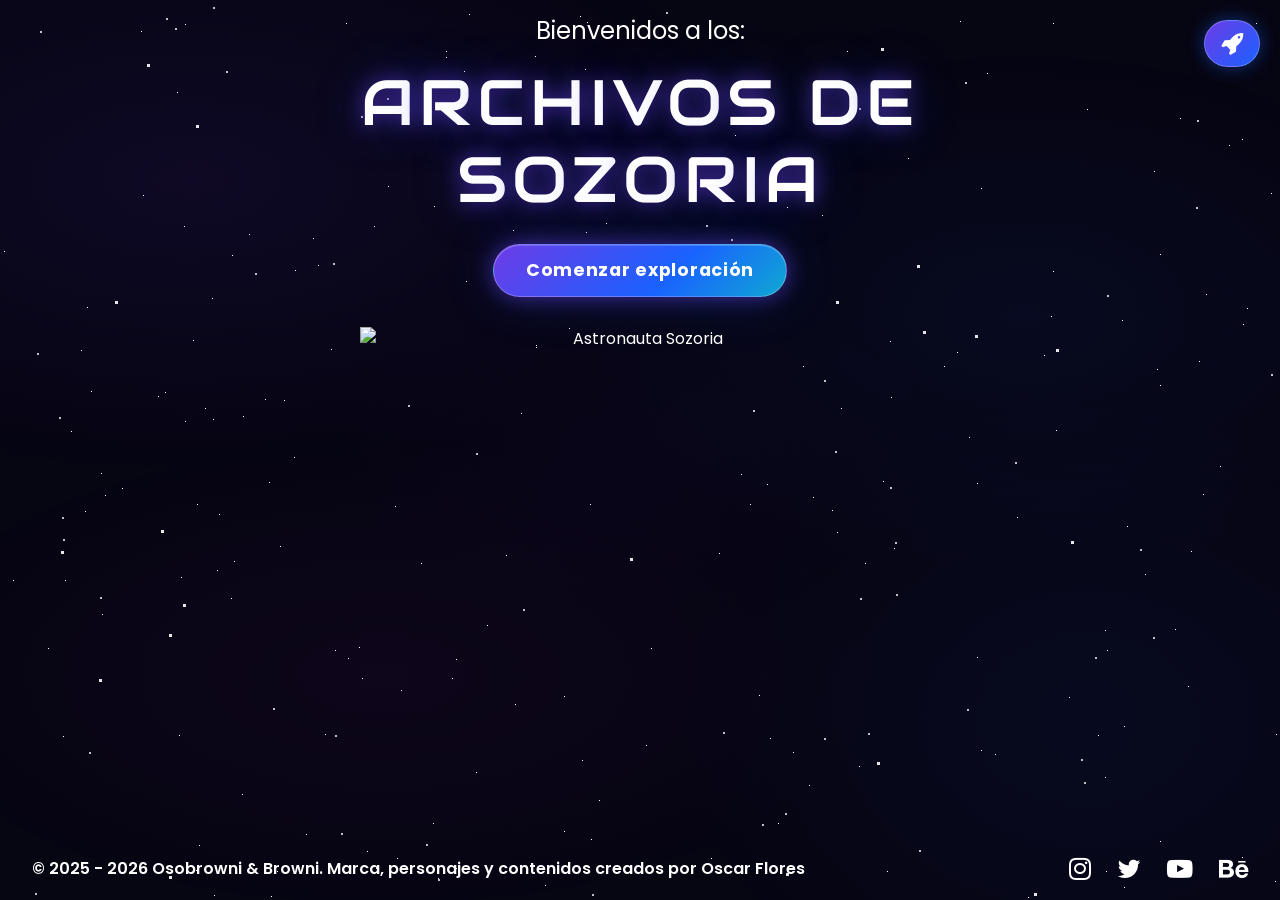
==== commit 3559aa13: "parche iconos web" ====
--- a/index.html
+++ b/index.html
@@ -4,6 +4,10 @@
 <meta charset="UTF-8">
 <meta name="viewport" content="width=device-width, initial-scale=1.0">
 <title>Archivos de Sozoria</title>
+
+<link rel="shortcut icon" href="../imgs/coheteicon.png" type="image/x-icon">
+
+
 <link href="https://cdn.jsdelivr.net/npm/bootstrap@5.3.3/dist/css/bootstrap.min.css" rel="stylesheet">
 <link rel="stylesheet" href="https://cdnjs.cloudflare.com/ajax/libs/font-awesome/4.7.0/css/font-awesome.min.css">
 <!-- Estilos -->
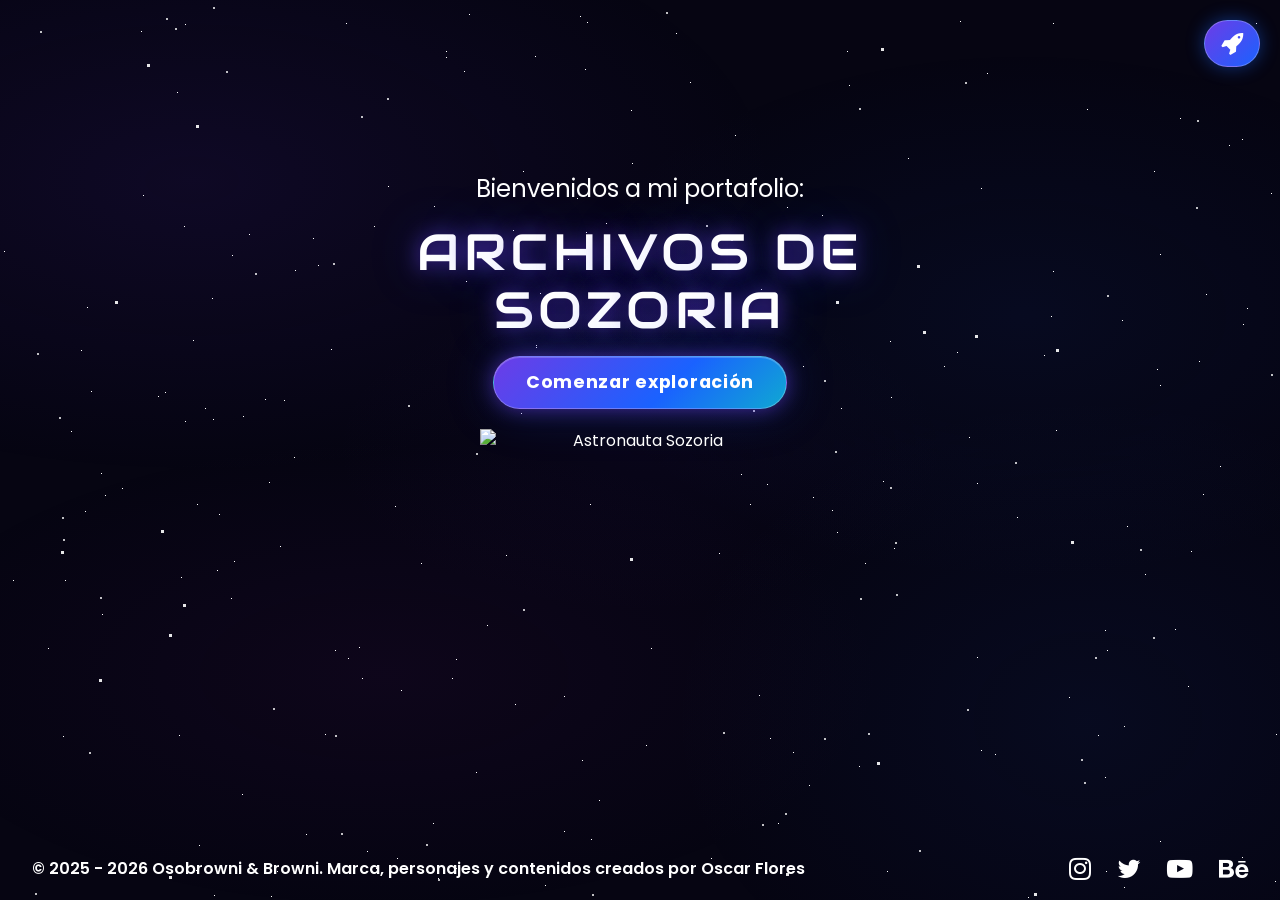
==== commit 3ba92b91: "Actualización de archivos - Se han agregado nuevos archivos a la pagina web en todas las areas (exce" ====
--- a/index.html
+++ b/index.html
@@ -97,7 +97,7 @@
     <div class="row justify-content-center">
       <div class="col-12 textos-intro">
         <div class="welcome-text mb-2 fade-in-welcome" id="WelcomeText">
-          <p>Bienvenidos a los:</p>
+          <p>Bienvenidos a mi portafolio:</p>
         </div>
 
         <!-- Título animado (para todos los dispositivos) -->
@@ -148,7 +148,7 @@
 <div class="archivos-section" id="archivosSection">
 
   <div class="archivos-titulo">
-    <h2>ELIGE UN ARCHIVO PARA EXPLORAR</h2>
+    <h2>ELIGE UNA RAMA PARA EXPLORAR</h2>
   </div>
 
   <div class="archivos-grid">
@@ -164,8 +164,8 @@
         <div class="archivo-hover">
           <img src="imgs/iconoamarillo.webp" alt="Fancy Halley" class="archivo-char">
           <div class="archivo-hover-info">
-            <h3>trazo dorado</h3>
-            <p>Constelación de <span>Fancy Halley</span></p>
+            <h3>Ilustración</h3>
+            <p>Constelación <span>Trazo dorado</span></p>
             <button class="archivo-btn">Acceder al archivo</button>
           </div>
         </div>
@@ -183,8 +183,8 @@
         <div class="archivo-hover">
           <img src="imgs/iconocafe.webp" alt="Oscar Brown" class="archivo-char">
           <div class="archivo-hover-info">
-            <h3>legado de identidad</h3>
-            <p>Constelación de <span>Oscar Brown</span></p>
+            <h3>Branding y publicidad</h3>
+            <p>Constelación <span>Legado de identidad</span></p>
             <button class="archivo-btn">Acceder al archivo</button>
           </div>
         </div>
@@ -202,8 +202,8 @@
         <div class="archivo-hover">
           <img src="imgs/iconorojo.webp" alt="Skatlet Touko" class="archivo-char">
           <div class="archivo-hover-info">
-            <h3>Transmisión carmesi</h3>
-            <p>Constelación de <span>Skatlet Touko</span></p>
+            <h3>Multimedia</h3>
+            <p>Constelación <span>Transmisión carmesí</span></p>
             <button class="archivo-btn">Acceder al archivo</button>
           </div>
         </div>
@@ -221,8 +221,8 @@
         <div class="archivo-hover">
           <img src="imgs/iconoverde.webp" alt="Madelina Stella" class="archivo-char">
           <div class="archivo-hover-info">
-            <h3>Red Stella</h3>
-            <p>Constelación de <span>Madelina Stella</span></p>
+            <h3>Web</h3>
+            <p>Constelación <span>Red Stella</span></p>
             <button class="archivo-btn">Acceder al archivo</button>
           </div>
         </div>
--- a/archivos.css
+++ b/archivos.css
@@ -154,8 +154,8 @@
     display: flex;
     align-items: center;
     justify-content: center;
-    overflow-y: auto;
-    padding: 80px 16px;
+    overflow: hidden;
+    padding: 70px 16px 50px;
     scrollbar-width: none;
     -ms-overflow-style: none;
 }
@@ -166,7 +166,7 @@
 
 .container1 {
     width: 100%;
-    max-width: 900px;
+    max-width: 1100px;
     margin: 0 auto;
 }
 
@@ -180,21 +180,21 @@
 }
 
 .welcome-text {
-    margin-bottom: 0.6rem;
+    margin-bottom: 0.3rem;
 }
 
 #TitleStatic {
-    margin-bottom: 1.4rem;
+    margin-bottom: 0.8rem;
 }
 
 /* Espacio entre el bloque de títulos animados y el botón */
 #sozoria:last-of-type,
 .title-animated:last-of-type {
-    margin-bottom: 1.6rem;
+    margin-bottom: 1rem;
 }
 
 #botonComenzar {
-    margin-bottom: 1.4rem;
+    margin-bottom: 0.8rem;
 }
 
 #astroContainer {
@@ -687,9 +687,9 @@
   font-family: "Audiowide", sans-serif;
   font-weight: 400;
   /* ✏️ TAMAÑO DEL TÍTULO — modifica este valor para ajustar el tamaño */
-  font-size: clamp(3rem, 5vw, 4rem);
+  font-size: clamp(2.2rem, 4vw, 3.2rem);
   letter-spacing: 0.08em;
-  line-height: 1.2;
+  line-height: 1.15;
   text-transform: uppercase;
   color: #fff;
   text-shadow:
@@ -759,7 +759,14 @@
 
 @media (min-width: 768px) and (max-width: 1440px) {
   .title-animated{
-    font-size: clamp(4rem, 5vw, 3.5rem);
+    font-size: clamp(3rem, 4.5vw, 3.2rem);
+  }
+}
+
+/* Pantallas grandes ≥ 1441px (MacBook Pro, iMac, monitores) */
+@media (min-width: 1441px) {
+  .title-animated {
+    font-size: clamp(3.2rem, 4vw, 4rem);
   }
 }
 
@@ -1046,15 +1053,23 @@
 }
 
 /* Desktop / iPad Pro / Laptop (≥ 1024px) */
-@media (min-width: 1024px) {
+@media (min-width: 1024px) and (max-width: 1439px) {
   .astro-img {
-    width: 560px;
-    height: 560px;
-  }
-}
-
-/* Pantallas grandes (≥ 1440px) */
-@media (min-width: 1440px) {
+    width: 320px;
+    height: 320px;
+  }
+}
+
+/* Pantallas grandes (1440px – 1919px) — MacBook Pro 14/16" */
+@media (min-width: 1440px) and (max-width: 1919px) {
+  .astro-img {
+    width: 340px;
+    height: 340px;
+  }
+}
+
+/* Pantallas muy grandes (≥ 1920px) */
+@media (min-width: 1920px) {
   .astro-img {
     width: 380px;
     height: 380px;
@@ -1065,6 +1080,31 @@
 @media (min-width: 1024px) {
   .content--visible #astroContainer {
     animation: cosmicRevealBtn 1s cubic-bezier(0.23, 1, 0.32, 1) 1.7s both;
+  }
+}
+
+/* ── Layout general para pantallas grandes ≥ 1440px ──────────────────────── */
+@media (min-width: 1440px) {
+  .content {
+    padding: 60px 24px 40px;
+    align-items: center;
+  }
+
+  #botonComenzar {
+    margin-bottom: 0.6rem;
+  }
+
+  .welcome-text {
+    font-size: 1.3rem;
+    margin-bottom: 0.2rem;
+  }
+
+  .title-animated:last-of-type {
+    margin-bottom: 0.8rem;
+  }
+
+  #astroContainer {
+    padding-top: 0;
   }
 }
 
@@ -1719,3 +1759,25 @@
     max-width: 320px;
   }
 }
+
+/* Pantallas grandes ≥ 1440px (MacBook Pro, etc.) */
+@media (min-width: 1440px) {
+  .archivos-section {
+    padding: 90px 40px 70px;
+    justify-content: center;
+  }
+
+  .archivos-grid {
+    max-width: 1280px;
+    gap: clamp(20px, 2vw, 32px);
+  }
+
+  .archivo-card {
+    aspect-ratio: 1 / 1.3;
+  }
+
+  .archivos-titulo h2 {
+    font-size: clamp(1.2rem, 2vw, 1.8rem);
+    margin-bottom: 0.8rem;
+  }
+}
